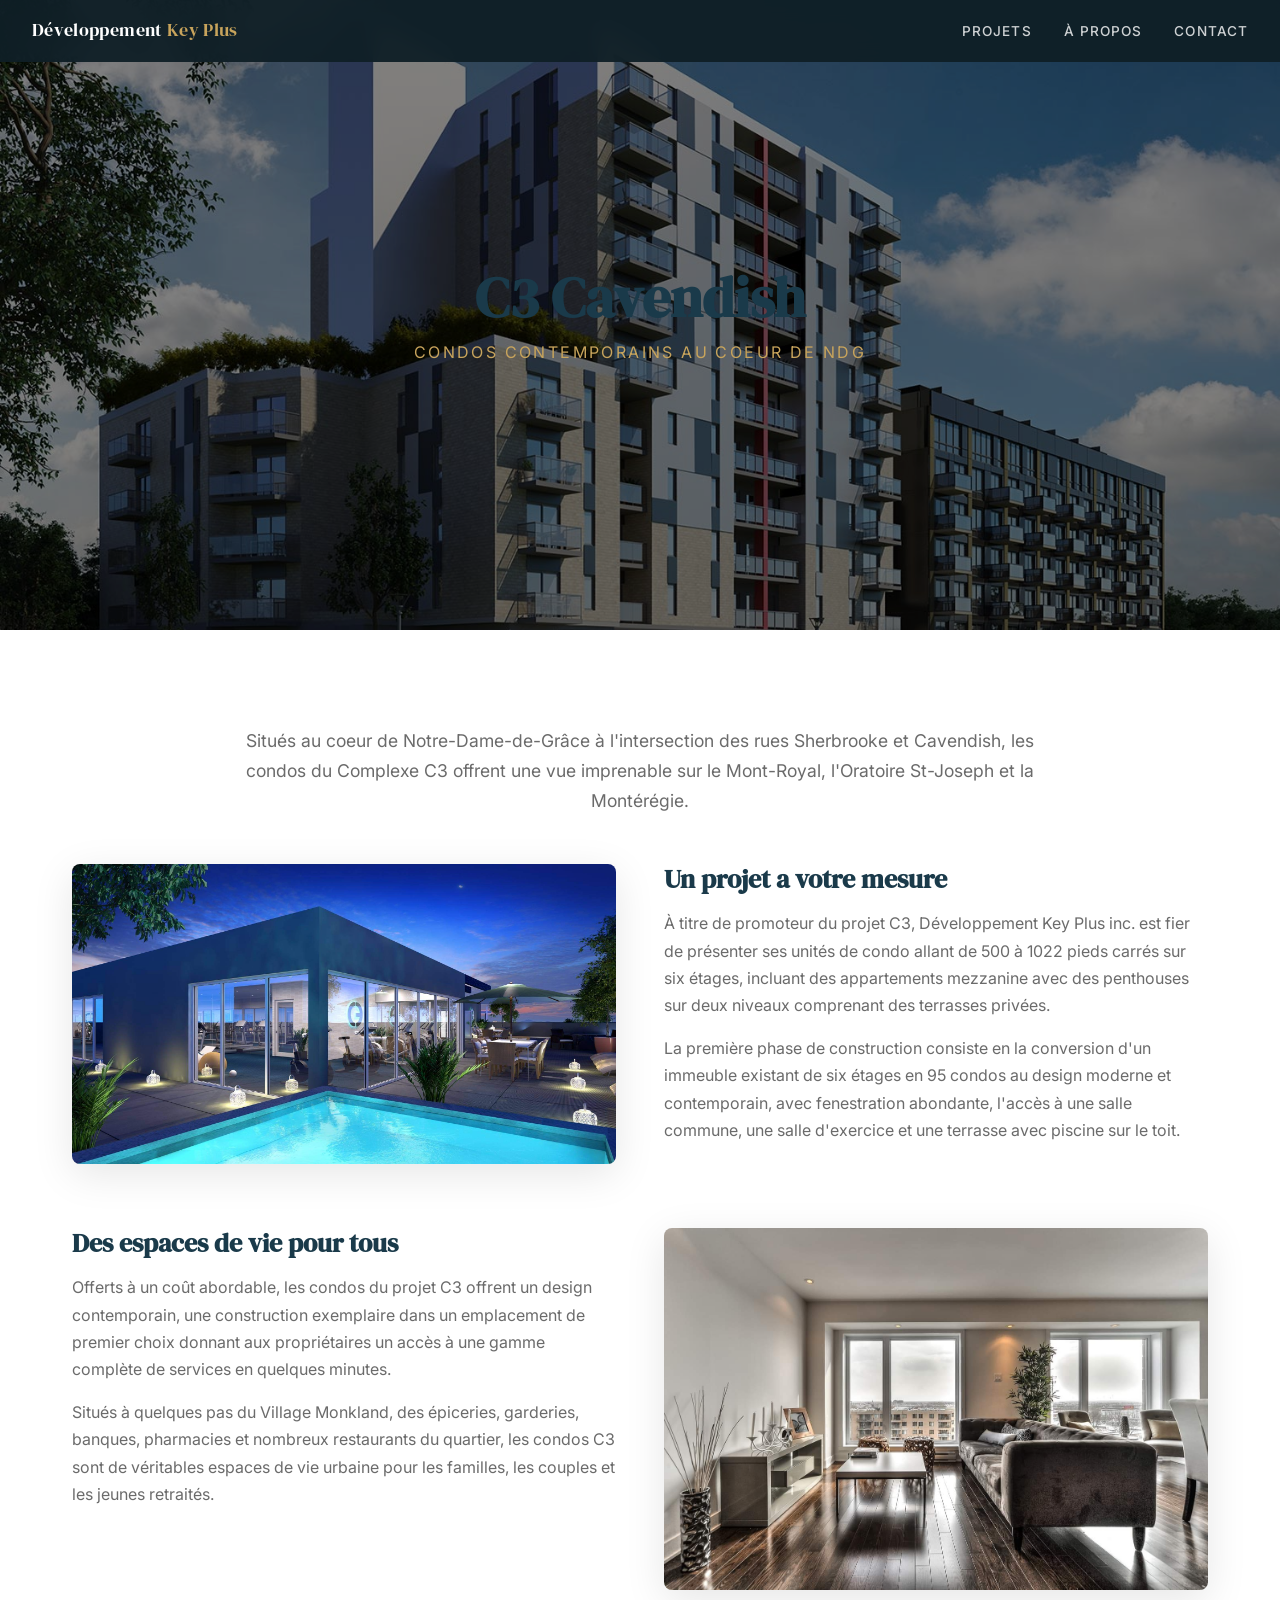
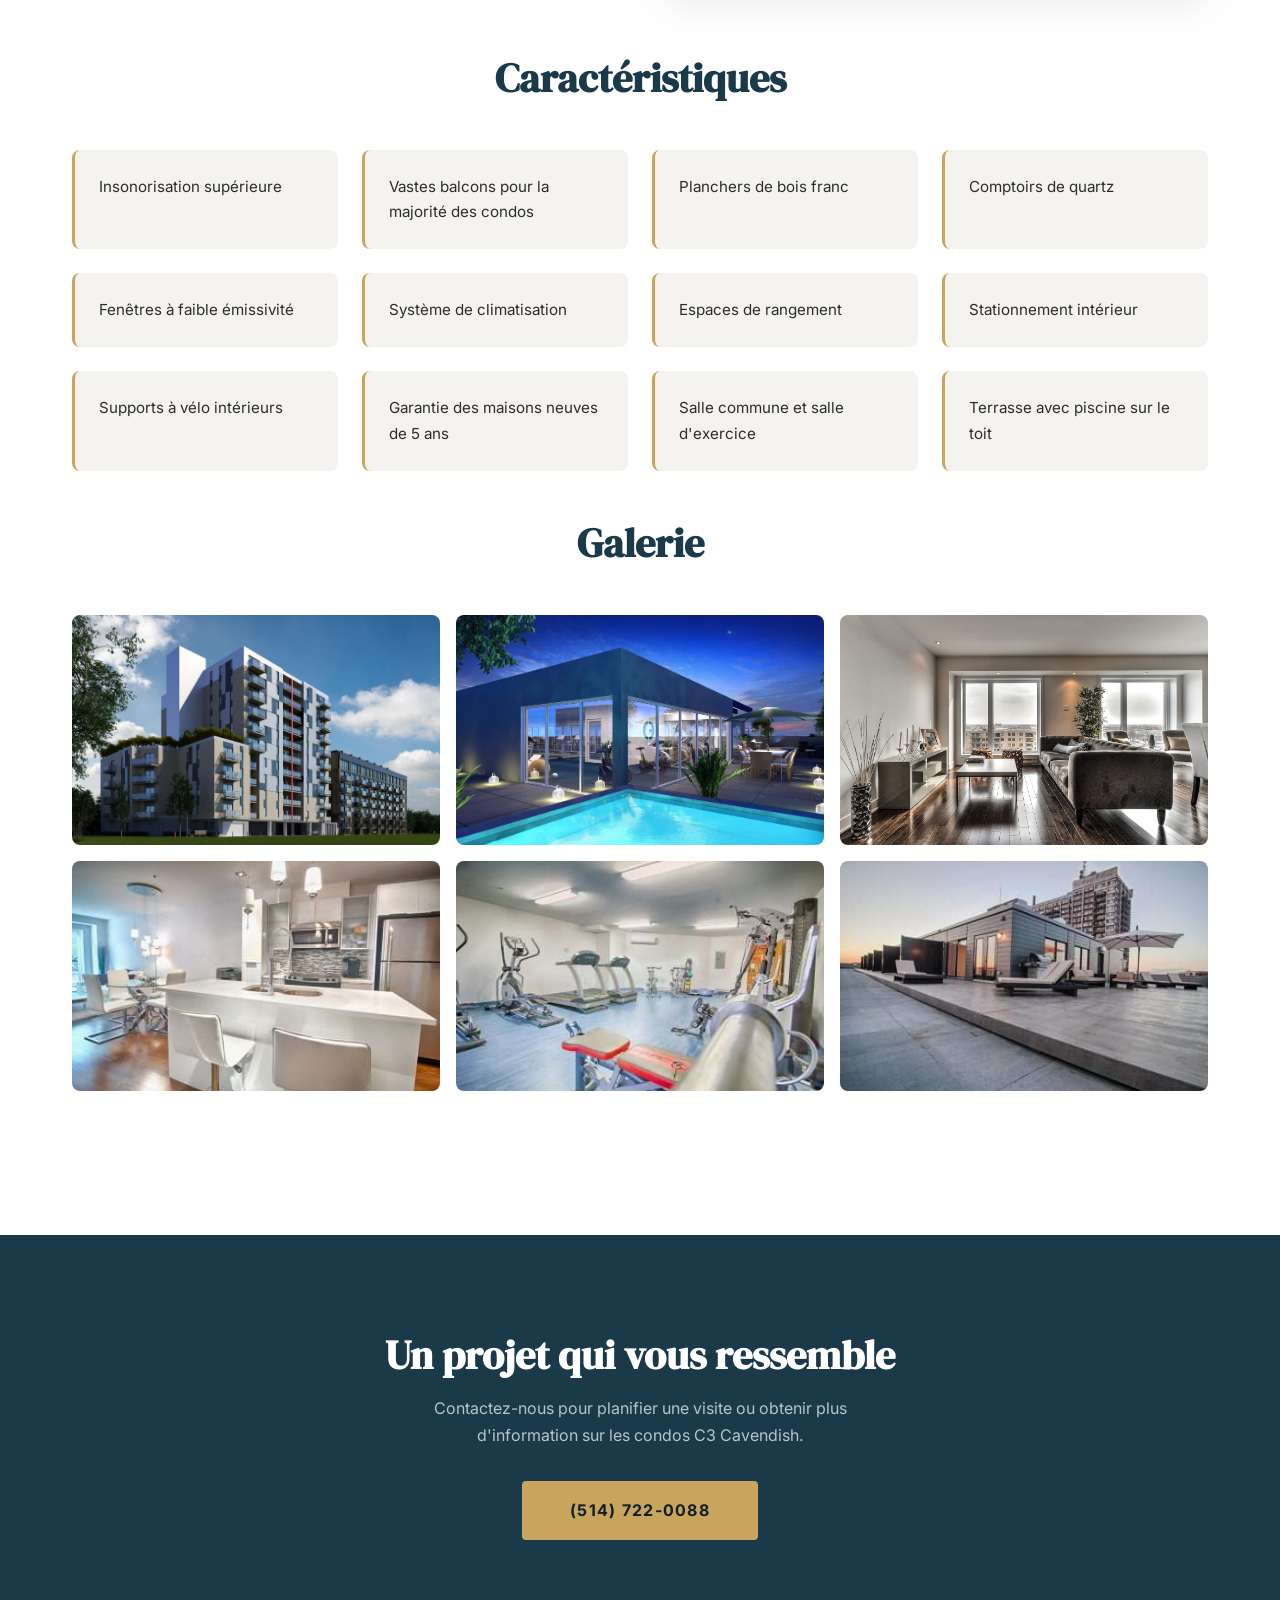
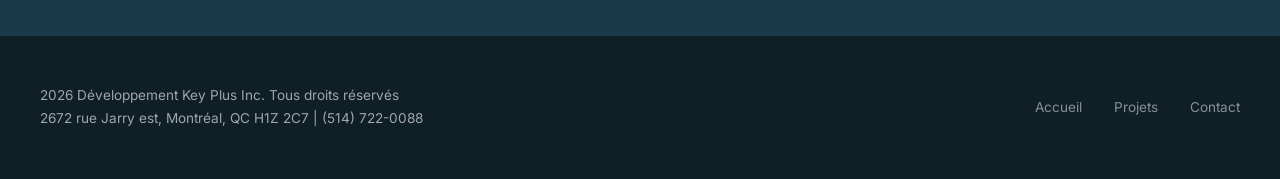
==== projet-c3/index.html @ 5208f1dd "Ad Astra: static site for devkeyplus.ca - dark teal + gold real estate design 4 pages: homepage, pro" ====
<!DOCTYPE html>
<html lang="fr-CA">
<head>
  <meta charset="UTF-8">
  <meta name="viewport" content="width=device-width, initial-scale=1">
  <title>C3 Cavendish | Condos contemporains NDG | Développement Key Plus</title>
  <meta name="description" content="C3 Cavendish — condos contemporains au coeur de Notre-Dame-de-Grâce. Vue imprenable sur le Mont-Royal, 95 condos modernes, piscine sur le toit.">
  <link rel="canonical" href="https://devkeyplus.ca/projet-c3/">
  <meta property="og:title" content="C3 Cavendish | Développement Key Plus">
  <meta property="og:description" content="Condos contemporains au coeur de NDG. Vue sur le Mont-Royal, piscine sur le toit, finitions modernes.">
  <meta property="og:url" content="https://devkeyplus.ca/projet-c3/">
  <meta property="og:type" content="website">
  <meta property="og:locale" content="fr_CA">
  <meta property="og:image" content="https://devkeyplus.ca/assets/img/c3/hero.jpeg">
  <link rel="preconnect" href="https://fonts.googleapis.com">
  <link rel="preconnect" href="https://fonts.gstatic.com" crossorigin>
  <link href="https://fonts.googleapis.com/css2?family=DM+Serif+Display&family=Inter:wght@400;500;600;700&display=swap" rel="stylesheet">
  <link rel="stylesheet" href="../assets/css/style.css">
</head>
<body>

  <nav class="nav">
    <a href="../" class="nav__logo">Développement <span>Key Plus</span></a>
    <ul class="nav__links">
      <li><a href="../#projets">Projets</a></li>
      <li><a href="../#apropos">À propos</a></li>
      <li><a href="../#contact">Contact</a></li>
    </ul>
    <button class="nav__toggle" aria-label="Menu"><span></span><span></span><span></span></button>
  </nav>

  <section class="page-hero">
    <img src="../assets/img/c3/hero.jpeg" alt="C3 Cavendish - immeuble de condos">
    <div class="page-hero__content">
      <h1 class="page-hero__title">C3 Cavendish</h1>
      <p class="page-hero__sub">Condos contemporains au coeur de NDG</p>
    </div>
  </section>

  <section class="project-detail">
    <div class="project-detail__intro">
      <p>Situés au coeur de Notre-Dame-de-Grâce à l'intersection des rues Sherbrooke et Cavendish, les condos du Complexe C3 offrent une vue imprenable sur le Mont-Royal, l'Oratoire St-Joseph et la Montérégie.</p>
    </div>

    <div class="project-detail__grid">
      <div class="project-detail__img">
        <img src="../assets/img/c3/cavendish-full.jpg" alt="C3 Cavendish - vue de l'immeuble">
      </div>
      <div class="project-detail__text">
        <h3>Un projet a votre mesure</h3>
        <p>À titre de promoteur du projet C3, Développement Key Plus inc. est fier de présenter ses unités de condo allant de 500 à 1022 pieds carrés sur six étages, incluant des appartements mezzanine avec des penthouses sur deux niveaux comprenant des terrasses privées.</p>
        <p>La première phase de construction consiste en la conversion d'un immeuble existant de six étages en 95 condos au design moderne et contemporain, avec fenestration abondante, l'accès à une salle commune, une salle d'exercice et une terrasse avec piscine sur le toit.</p>
      </div>
    </div>

    <div class="project-detail__grid">
      <div class="project-detail__text">
        <h3>Des espaces de vie pour tous</h3>
        <p>Offerts à un coût abordable, les condos du projet C3 offrent un design contemporain, une construction exemplaire dans un emplacement de premier choix donnant aux propriétaires un accès à une gamme complète de services en quelques minutes.</p>
        <p>Situés à quelques pas du Village Monkland, des épiceries, garderies, banques, pharmacies et nombreux restaurants du quartier, les condos C3 sont de véritables espaces de vie urbaine pour les familles, les couples et les jeunes retraités.</p>
      </div>
      <div class="project-detail__img">
        <img src="../assets/img/c3/salon.jpg" alt="C3 Cavendish - salon moderne">
      </div>
    </div>

    <div class="section__header">
      <h2>Caractéristiques</h2>
    </div>
    <div class="features">
      <div class="feature"><p>Insonorisation supérieure</p></div>
      <div class="feature"><p>Vastes balcons pour la majorité des condos</p></div>
      <div class="feature"><p>Planchers de bois franc</p></div>
      <div class="feature"><p>Comptoirs de quartz</p></div>
      <div class="feature"><p>Fenêtres à faible émissivité</p></div>
      <div class="feature"><p>Système de climatisation</p></div>
      <div class="feature"><p>Espaces de rangement</p></div>
      <div class="feature"><p>Stationnement intérieur</p></div>
      <div class="feature"><p>Supports à vélo intérieurs</p></div>
      <div class="feature"><p>Garantie des maisons neuves de 5 ans</p></div>
      <div class="feature"><p>Salle commune et salle d'exercice</p></div>
      <div class="feature"><p>Terrasse avec piscine sur le toit</p></div>
    </div>

    <div class="gallery">
      <div class="section__header"><h2>Galerie</h2></div>
      <div class="gallery__grid">
        <div class="gallery__item"><img src="../assets/img/c3/hero.jpeg" alt="C3 Cavendish extérieur"></div>
        <div class="gallery__item"><img src="../assets/img/c3/cavendish-full.jpg" alt="C3 Cavendish vue complète"></div>
        <div class="gallery__item"><img src="../assets/img/c3/salon.jpg" alt="C3 Cavendish salon"></div>
        <div class="gallery__item"><img src="../assets/img/c3/gallery-2.jpg" alt="C3 Cavendish galerie 2"></div>
        <div class="gallery__item"><img src="../assets/img/c3/gallery-3.jpg" alt="C3 Cavendish galerie 3"></div>
        <div class="gallery__item"><img src="../assets/img/c3/gallery-4.jpg" alt="C3 Cavendish galerie 4"></div>
      </div>
    </div>
  </section>

  <section class="cta">
    <h2>Un projet qui vous ressemble</h2>
    <p>Contactez-nous pour planifier une visite ou obtenir plus d'information sur les condos C3 Cavendish.</p>
    <a href="tel:5147220088" class="cta__btn">(514) 722-0088</a>
  </section>

  <footer class="footer">
    <div class="footer__inner">
      <div class="footer__copy">
        <p>2026 Développement Key Plus Inc. Tous droits réservés</p>
        <p>2672 rue Jarry est, Montréal, QC H1Z 2C7 | (514) 722-0088</p>
      </div>
      <div class="footer__links">
        <a href="../">Accueil</a>
        <a href="../#projets">Projets</a>
        <a href="../#contact">Contact</a>
      </div>
    </div>
  </footer>

  <script src="../assets/js/main.js"></script>
</body>
</html>
---- assets/css/style.css ----
/* ===== RESET & BASE ===== */
*, *::before, *::after { box-sizing: border-box; margin: 0; padding: 0; }

:root {
  --clr-primary: #1a3a4a;
  --clr-accent: #c8a45c;
  --clr-dark: #0f1f26;
  --clr-light: #f5f3ef;
  --clr-white: #ffffff;
  --clr-text: #2c2c2c;
  --clr-text-light: #6b6b6b;
  --font-heading: 'DM Serif Display', Georgia, serif;
  --font-body: 'Inter', -apple-system, BlinkMacSystemFont, sans-serif;
  --max-width: 1200px;
  --section-pad: 6rem 2rem;
  --transition: 0.3s ease;
}

html { scroll-behavior: smooth; font-size: 16px; }
body {
  font-family: var(--font-body);
  color: var(--clr-text);
  line-height: 1.7;
  background: var(--clr-white);
}
img { max-width: 100%; height: auto; display: block; }
a { color: var(--clr-accent); text-decoration: none; transition: color var(--transition); }
a:hover { color: var(--clr-primary); }

/* ===== TYPOGRAPHY ===== */
h1, h2, h3, h4 { font-family: var(--font-heading); color: var(--clr-primary); line-height: 1.2; }
h1 { font-size: clamp(2.2rem, 5vw, 3.5rem); }
h2 { font-size: clamp(1.6rem, 3.5vw, 2.5rem); }
h3 { font-size: clamp(1.2rem, 2.5vw, 1.6rem); }

/* ===== NAV ===== */
.nav {
  position: fixed; top: 0; left: 0; right: 0; z-index: 1000;
  padding: 1rem 2rem;
  display: flex; align-items: center; justify-content: space-between;
  background: rgba(15, 31, 38, 0.95);
  backdrop-filter: blur(10px);
  transition: background var(--transition);
}
.nav__logo {
  font-family: var(--font-heading);
  color: var(--clr-white);
  font-size: 1.1rem;
  letter-spacing: 0.02em;
}
.nav__logo span { color: var(--clr-accent); }
.nav__links { display: flex; gap: 2rem; list-style: none; }
.nav__links a {
  color: rgba(255,255,255,0.8);
  font-size: 0.85rem;
  text-transform: uppercase;
  letter-spacing: 0.08em;
  font-weight: 500;
  transition: color var(--transition);
}
.nav__links a:hover { color: var(--clr-accent); }
.nav__toggle { display: none; background: none; border: none; cursor: pointer; }
.nav__toggle span { display: block; width: 24px; height: 2px; background: var(--clr-white); margin: 5px 0; transition: var(--transition); }

/* ===== HERO ===== */
.hero {
  position: relative;
  height: 100vh;
  min-height: 600px;
  overflow: hidden;
}
.hero__slides { position: relative; width: 100%; height: 100%; }
.hero__slide {
  position: absolute; inset: 0;
  opacity: 0;
  transition: opacity 1s ease;
}
.hero__slide.active { opacity: 1; }
.hero__slide img {
  width: 100%; height: 100%;
  object-fit: cover;
  filter: brightness(0.55);
}
.hero__content {
  position: absolute; inset: 0;
  display: flex; flex-direction: column;
  align-items: center; justify-content: center;
  text-align: center;
  padding: 2rem;
  color: var(--clr-white);
}
.hero__subtitle {
  font-size: 0.85rem;
  text-transform: uppercase;
  letter-spacing: 0.2em;
  color: var(--clr-accent);
  margin-bottom: 1rem;
}
.hero__title {
  font-family: var(--font-heading);
  font-size: clamp(2.5rem, 6vw, 4.5rem);
  color: var(--clr-white);
  margin-bottom: 1.5rem;
}
.hero__btn {
  display: inline-block;
  padding: 0.9rem 2.5rem;
  border: 2px solid var(--clr-accent);
  color: var(--clr-white);
  font-size: 0.85rem;
  text-transform: uppercase;
  letter-spacing: 0.1em;
  transition: all var(--transition);
}
.hero__btn:hover { background: var(--clr-accent); color: var(--clr-dark); }

.hero__nav {
  position: absolute; bottom: 3rem; left: 50%;
  transform: translateX(-50%);
  display: flex; gap: 1rem;
}
.hero__dot {
  width: 12px; height: 12px;
  border-radius: 50%;
  border: 2px solid var(--clr-accent);
  background: transparent;
  cursor: pointer;
  transition: background var(--transition);
}
.hero__dot.active { background: var(--clr-accent); }

/* ===== SECTION ===== */
.section { padding: var(--section-pad); max-width: var(--max-width); margin: 0 auto; }
.section--dark { background: var(--clr-dark); color: var(--clr-white); }
.section--dark h2 { color: var(--clr-accent); }
.section--light { background: var(--clr-light); }
.section__header { text-align: center; margin-bottom: 3rem; }
.section__header p { color: var(--clr-text-light); max-width: 600px; margin: 1rem auto 0; }
.section--dark .section__header p { color: rgba(255,255,255,0.6); }

/* ===== ABOUT ===== */
.about__grid {
  display: grid;
  grid-template-columns: 1fr 1fr;
  gap: 4rem;
  align-items: center;
}
.about__text h2 { margin-bottom: 1.5rem; }
.about__text p { margin-bottom: 1rem; }
.about__img { border-radius: 8px; overflow: hidden; box-shadow: 0 20px 60px rgba(0,0,0,0.15); }
.about__img img { width: 100%; height: 400px; object-fit: cover; }

/* ===== PROJECT CARDS ===== */
.projects__grid {
  display: grid;
  grid-template-columns: repeat(3, 1fr);
  gap: 2rem;
}
.card {
  background: var(--clr-white);
  border-radius: 8px;
  overflow: hidden;
  box-shadow: 0 4px 20px rgba(0,0,0,0.08);
  transition: transform var(--transition), box-shadow var(--transition);
}
.card:hover { transform: translateY(-6px); box-shadow: 0 12px 40px rgba(0,0,0,0.15); }
.card__img { height: 260px; overflow: hidden; }
.card__img img { width: 100%; height: 100%; object-fit: cover; transition: transform 0.6s ease; }
.card:hover .card__img img { transform: scale(1.05); }
.card__body { padding: 1.5rem; }
.card__tag {
  display: inline-block;
  font-size: 0.7rem;
  text-transform: uppercase;
  letter-spacing: 0.1em;
  color: var(--clr-accent);
  margin-bottom: 0.5rem;
}
.card__title { font-size: 1.3rem; margin-bottom: 0.75rem; color: var(--clr-primary); }
.card__text { color: var(--clr-text-light); font-size: 0.9rem; line-height: 1.6; }
.card__link {
  display: inline-block;
  margin-top: 1rem;
  font-size: 0.85rem;
  font-weight: 600;
  text-transform: uppercase;
  letter-spacing: 0.05em;
}

/* ===== PROJECT PAGE HERO ===== */
.page-hero {
  position: relative;
  height: 70vh;
  min-height: 450px;
  overflow: hidden;
}
.page-hero img {
  width: 100%; height: 100%;
  object-fit: cover;
  filter: brightness(0.5);
}
.page-hero__content {
  position: absolute; inset: 0;
  display: flex; flex-direction: column;
  align-items: center; justify-content: center;
  text-align: center;
  color: var(--clr-white);
  padding: 2rem;
}
.page-hero__title {
  font-family: var(--font-heading);
  font-size: clamp(2rem, 5vw, 3.5rem);
  margin-bottom: 0.5rem;
}
.page-hero__sub {
  font-size: 1rem;
  color: var(--clr-accent);
  text-transform: uppercase;
  letter-spacing: 0.15em;
}

/* ===== PROJECT DETAIL ===== */
.project-detail { padding: var(--section-pad); max-width: var(--max-width); margin: 0 auto; }
.project-detail__intro { max-width: 800px; margin: 0 auto 3rem; text-align: center; }
.project-detail__intro p { color: var(--clr-text-light); font-size: 1.1rem; }
.project-detail__grid {
  display: grid;
  grid-template-columns: 1fr 1fr;
  gap: 3rem;
  margin-bottom: 4rem;
}
.project-detail__img {
  border-radius: 8px;
  overflow: hidden;
  box-shadow: 0 10px 40px rgba(0,0,0,0.1);
}
.project-detail__img img { width: 100%; height: 100%; object-fit: cover; min-height: 300px; }
.project-detail__text h3 { margin-bottom: 1rem; }
.project-detail__text p { margin-bottom: 1rem; color: var(--clr-text-light); }

/* ===== FEATURES ===== */
.features {
  display: grid;
  grid-template-columns: repeat(auto-fit, minmax(250px, 1fr));
  gap: 1.5rem;
  margin: 2rem 0;
}
.feature {
  padding: 1.5rem;
  background: var(--clr-light);
  border-radius: 8px;
  border-left: 3px solid var(--clr-accent);
}
.feature p { font-size: 0.95rem; color: var(--clr-text); }

/* ===== GALLERY ===== */
.gallery { margin: 3rem 0; }
.gallery__grid {
  display: grid;
  grid-template-columns: repeat(auto-fit, minmax(280px, 1fr));
  gap: 1rem;
}
.gallery__item {
  border-radius: 8px;
  overflow: hidden;
  aspect-ratio: 16/10;
  cursor: pointer;
}
.gallery__item img { width: 100%; height: 100%; object-fit: cover; transition: transform 0.4s ease; }
.gallery__item:hover img { transform: scale(1.05); }

/* ===== CTA ===== */
.cta {
  text-align: center;
  padding: var(--section-pad);
  background: var(--clr-primary);
  color: var(--clr-white);
}
.cta h2 { color: var(--clr-white); margin-bottom: 1rem; }
.cta p { color: rgba(255,255,255,0.7); margin-bottom: 2rem; max-width: 500px; margin-left: auto; margin-right: auto; }
.cta__btn {
  display: inline-block;
  padding: 1rem 3rem;
  background: var(--clr-accent);
  color: var(--clr-dark);
  font-weight: 700;
  text-transform: uppercase;
  letter-spacing: 0.08em;
  border-radius: 4px;
  transition: all var(--transition);
}
.cta__btn:hover { background: #d4b06a; color: var(--clr-dark); }

/* ===== FOOTER ===== */
.footer {
  background: var(--clr-dark);
  color: rgba(255,255,255,0.6);
  padding: 3rem 2rem;
}
.footer__inner {
  max-width: var(--max-width);
  margin: 0 auto;
  display: grid;
  grid-template-columns: 1fr 1fr;
  gap: 2rem;
  align-items: center;
}
.footer__copy { font-size: 0.85rem; }
.footer__links { display: flex; gap: 2rem; justify-content: flex-end; }
.footer__links a { color: rgba(255,255,255,0.5); font-size: 0.85rem; }
.footer__links a:hover { color: var(--clr-accent); }

/* ===== RESPONSIVE ===== */
@media (max-width: 968px) {
  .projects__grid { grid-template-columns: 1fr; max-width: 500px; margin: 0 auto; }
  .about__grid { grid-template-columns: 1fr; gap: 2rem; }
  .project-detail__grid { grid-template-columns: 1fr; gap: 2rem; }
  .nav__links { display: none; }
  .nav__toggle { display: block; }
  .nav__links.open {
    display: flex; flex-direction: column;
    position: absolute; top: 100%; left: 0; right: 0;
    background: var(--clr-dark);
    padding: 1.5rem 2rem;
    gap: 1rem;
  }
  .footer__inner { grid-template-columns: 1fr; text-align: center; }
  .footer__links { justify-content: center; }
}

@media (max-width: 600px) {
  :root { --section-pad: 4rem 1.25rem; }
  .hero { min-height: 500px; }
  .page-hero { height: 50vh; min-height: 350px; }
  .features { grid-template-columns: 1fr; }
}
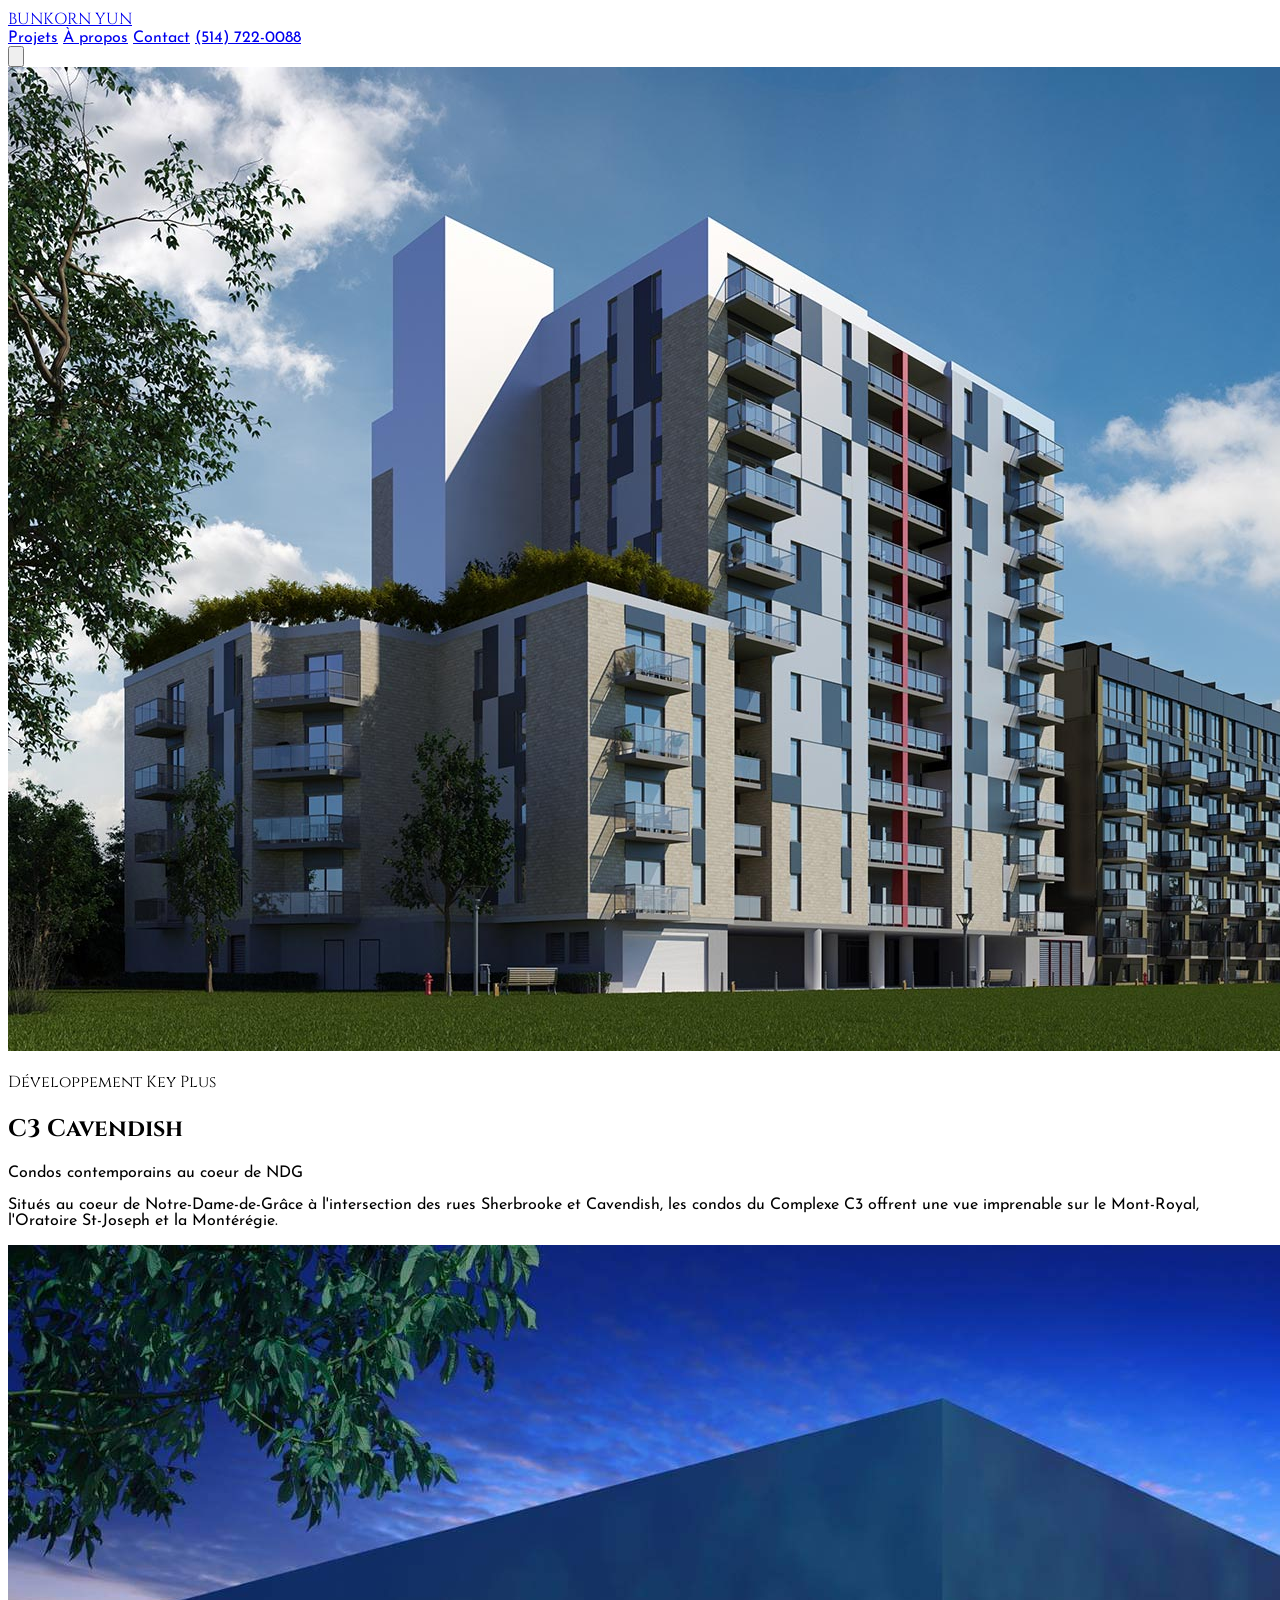
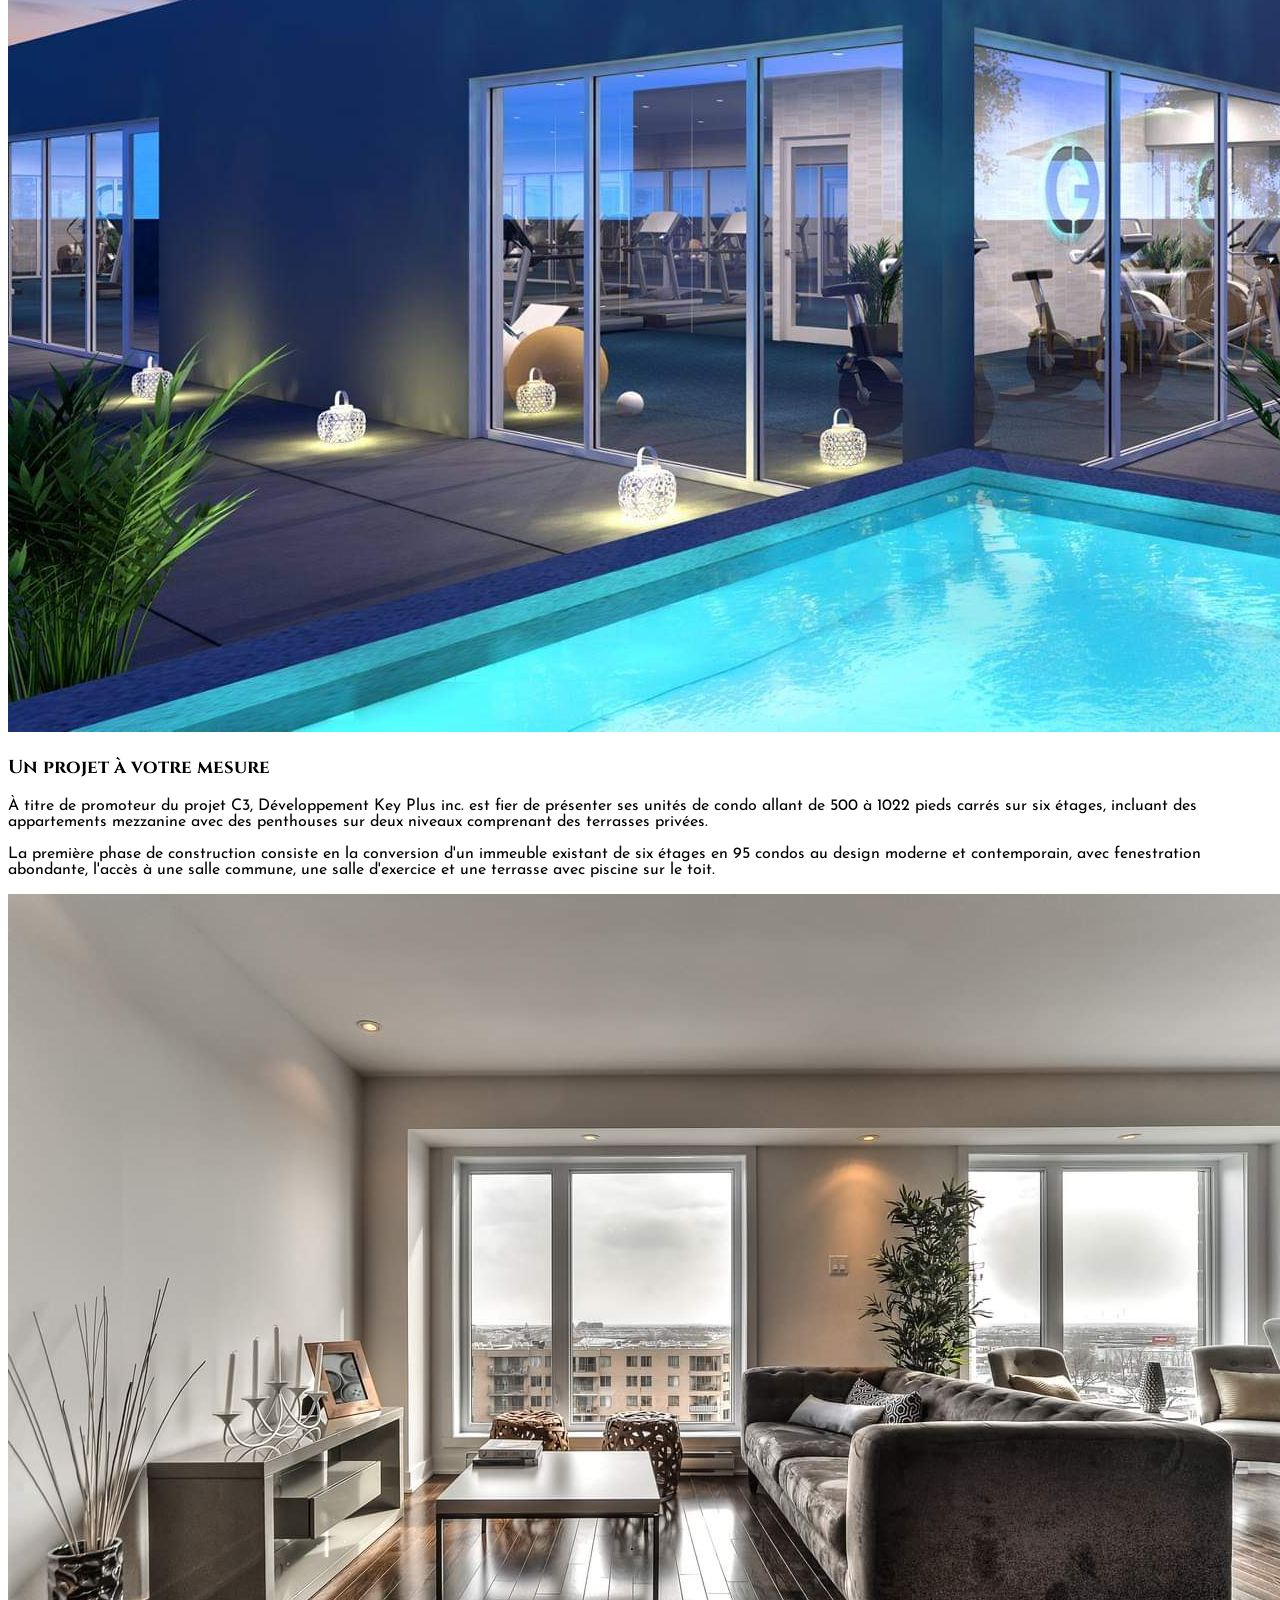
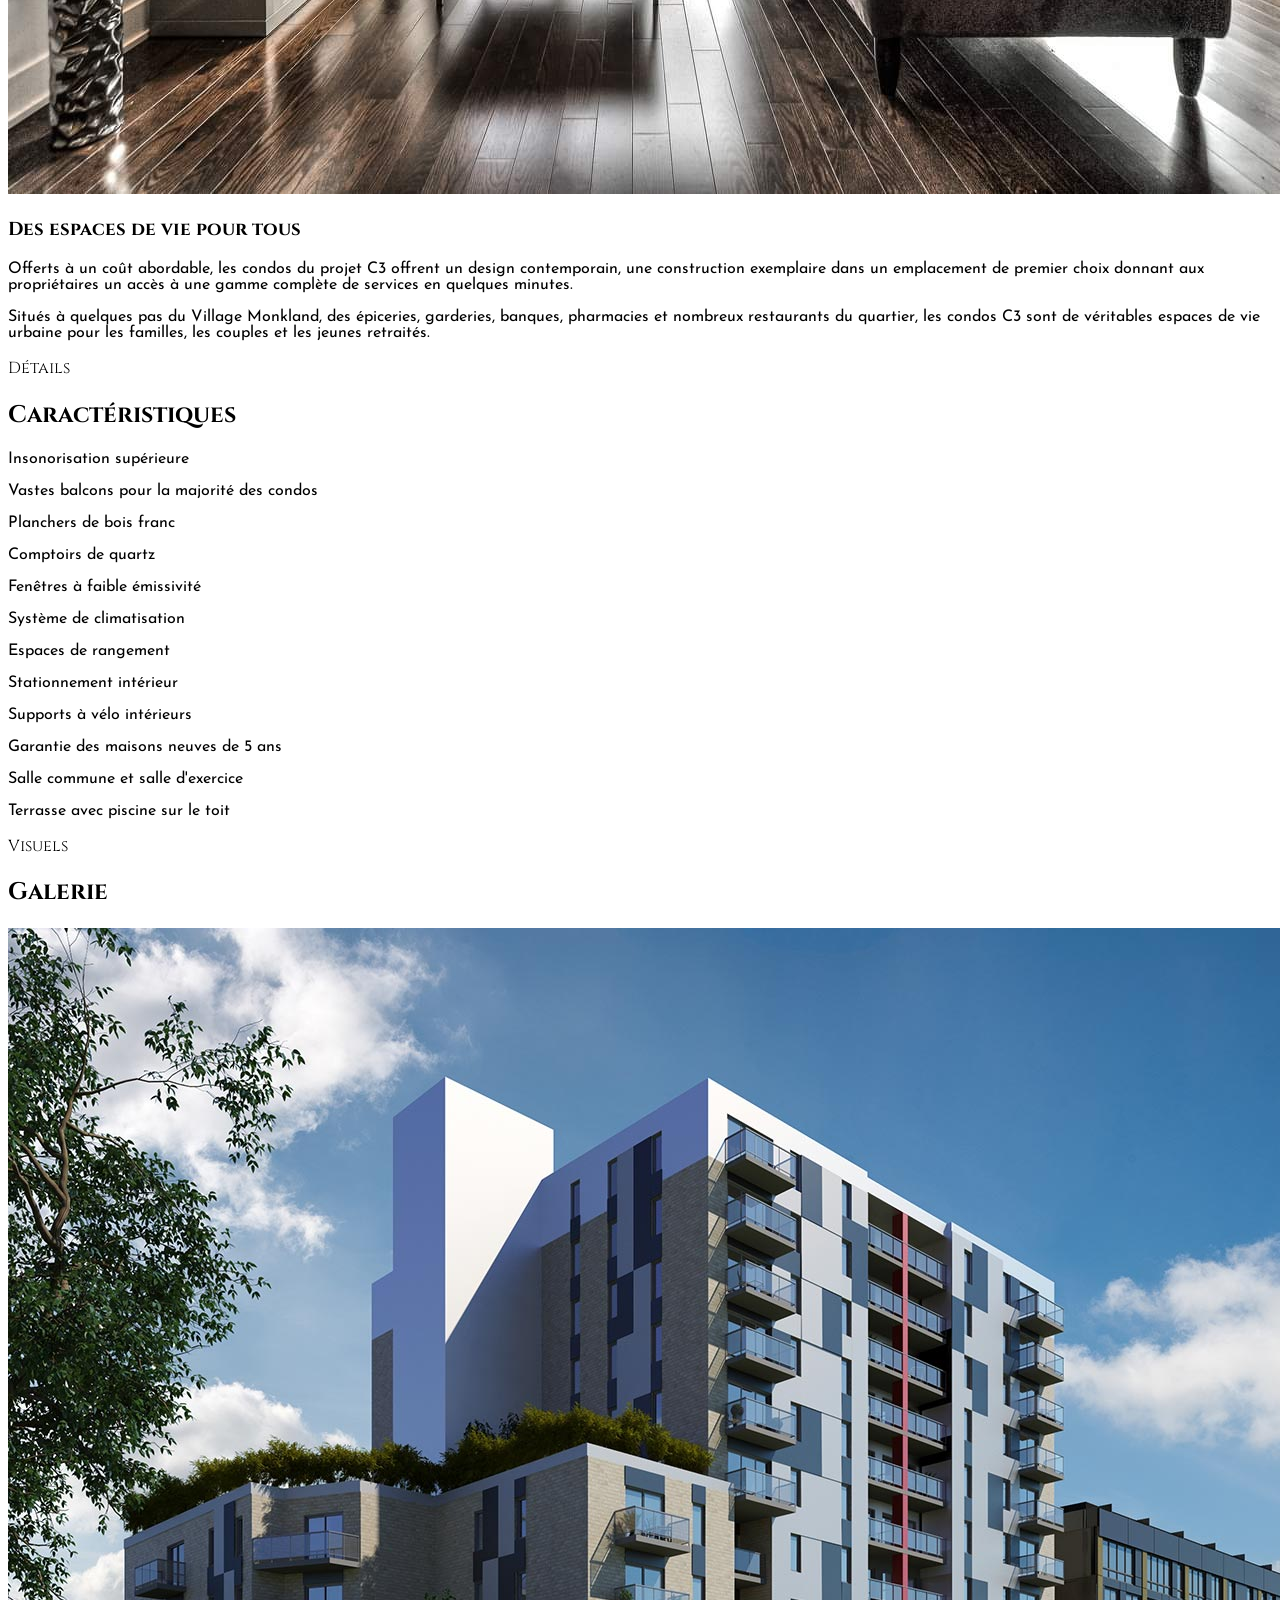
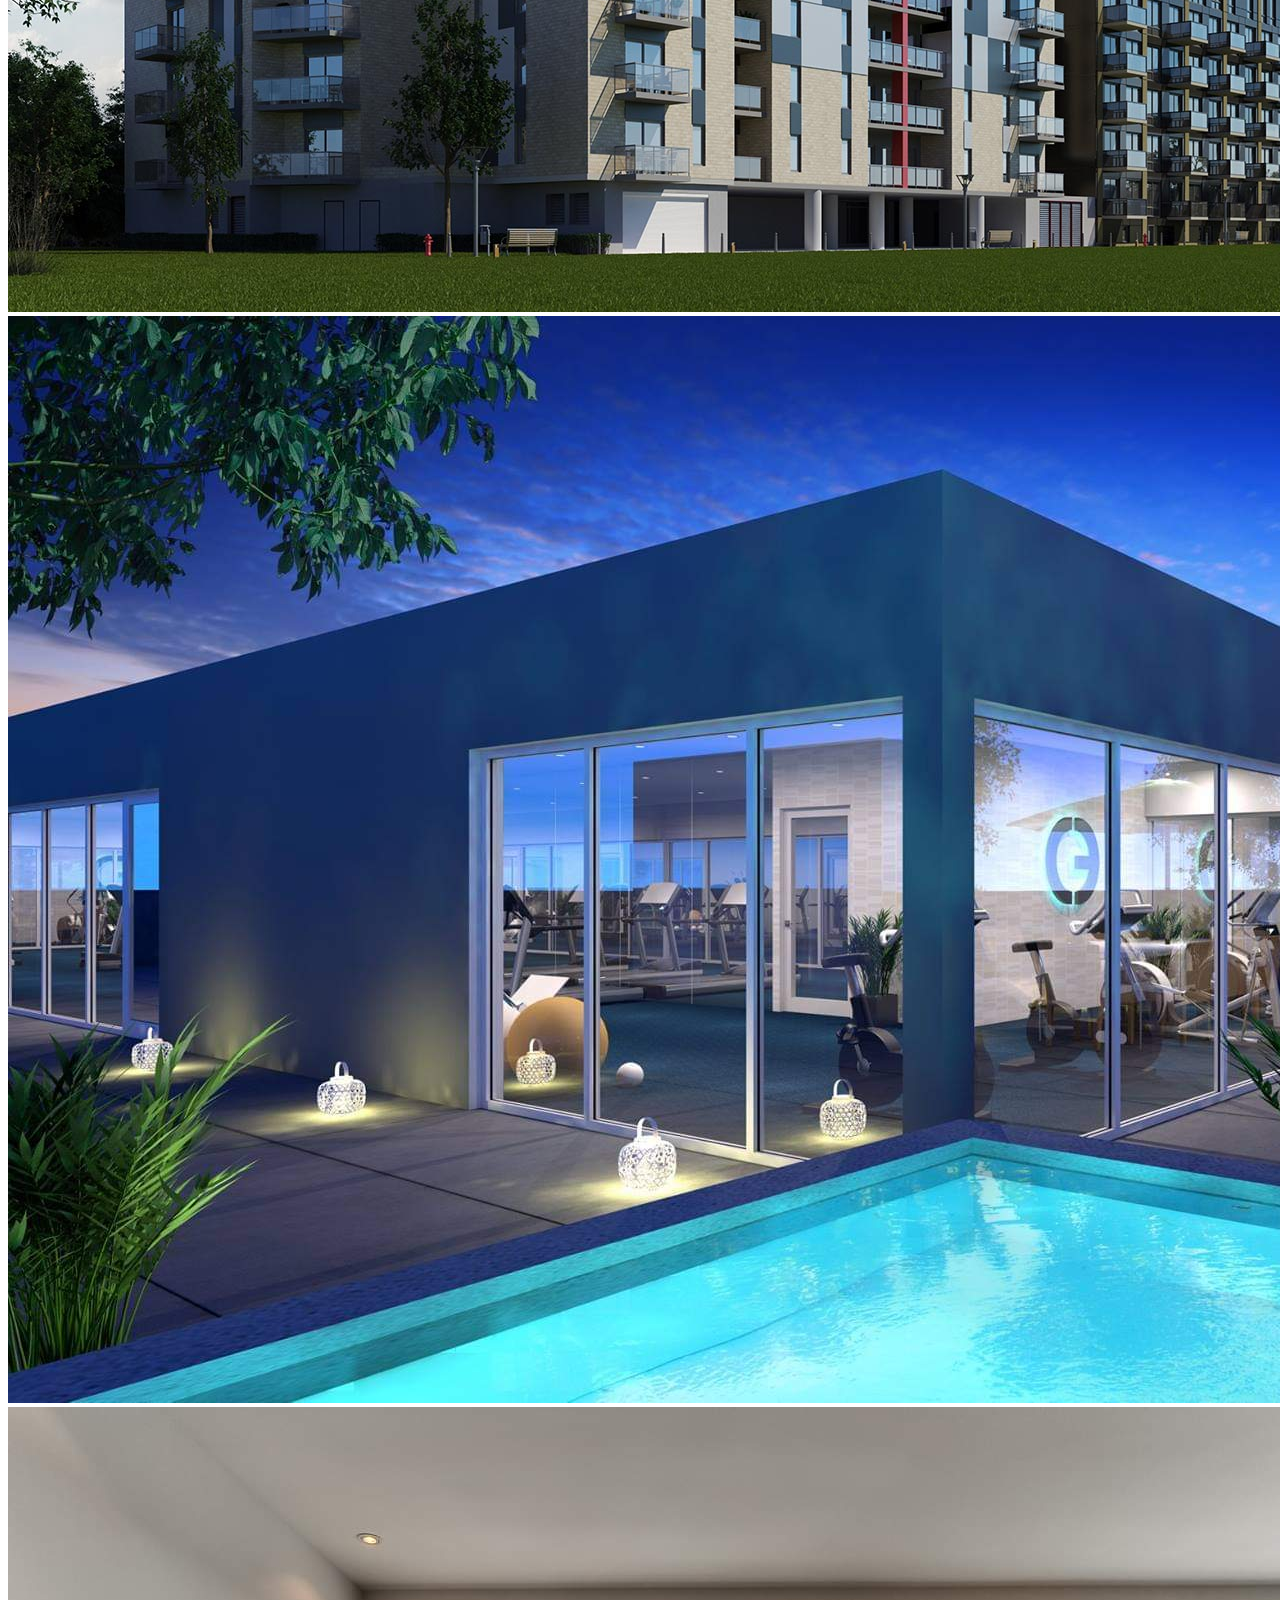
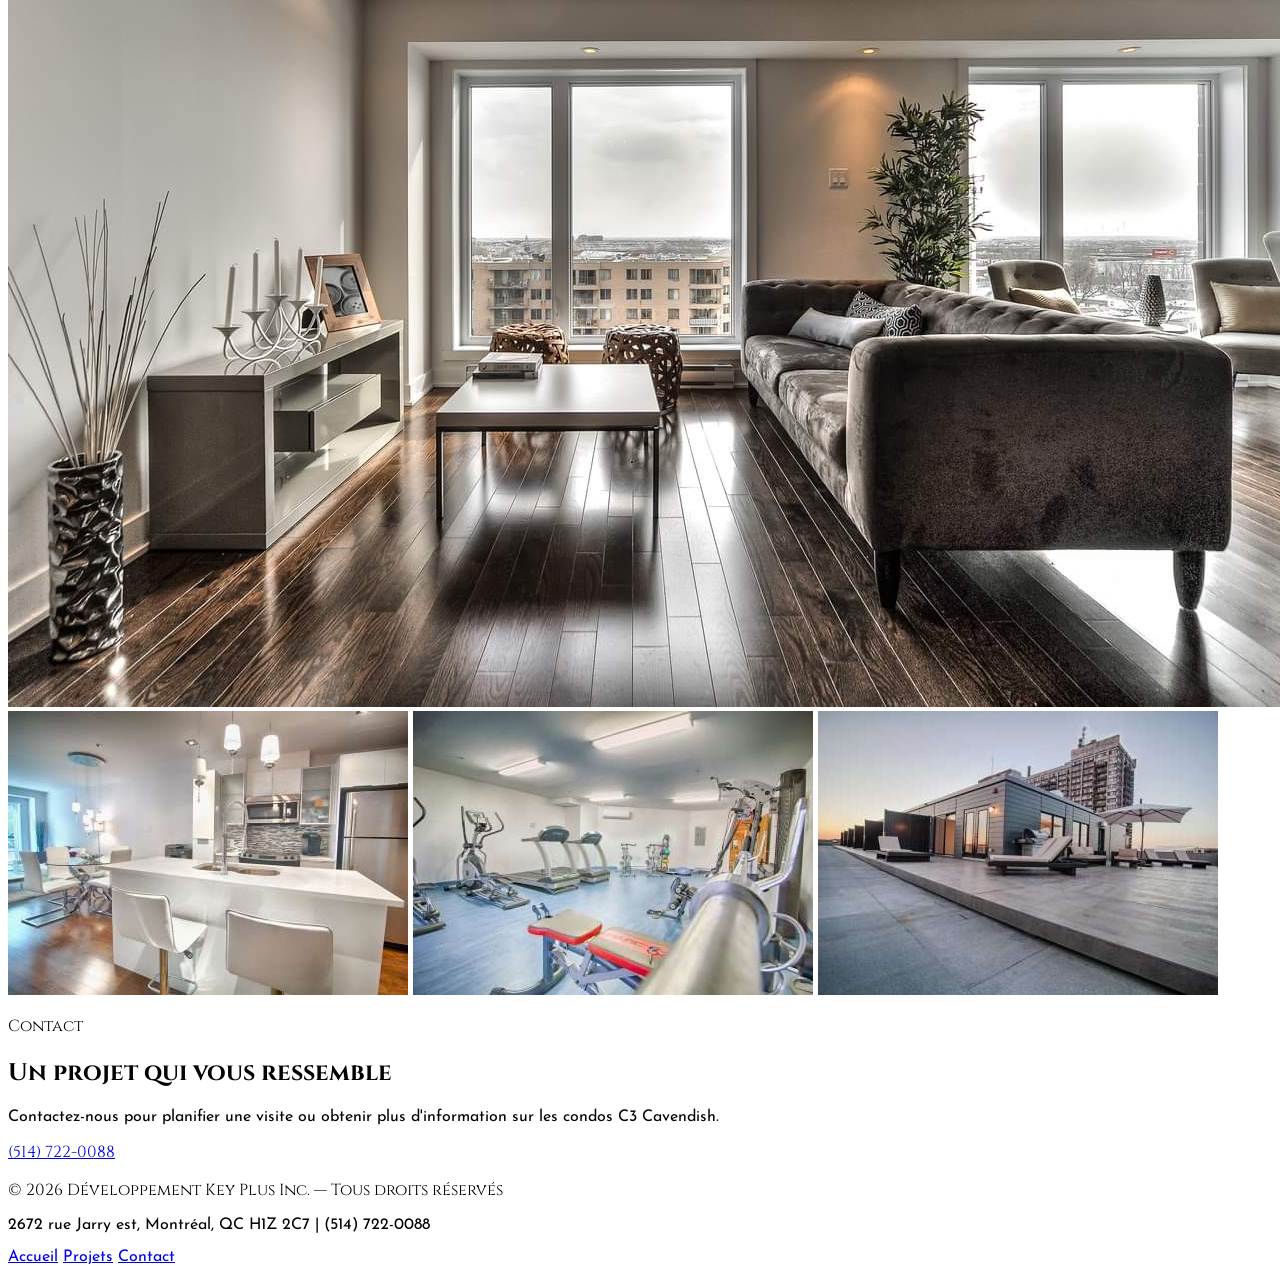
==== commit 46cba185: "Rebuild with ui-ux-pro-max design system - Typography: Cinzel (headings) + Josefin Sans (body) - Col" ====
--- a/projet-c3/index.html
+++ b/projet-c3/index.html
@@ -3,118 +3,209 @@
 <head>
   <meta charset="UTF-8">
   <meta name="viewport" content="width=device-width, initial-scale=1">
-  <title>C3 Cavendish | Condos contemporains NDG | Développement Key Plus</title>
+  <title>C3 Cavendish | Condos contemporains NDG | Bunkorn Yun</title>
   <meta name="description" content="C3 Cavendish — condos contemporains au coeur de Notre-Dame-de-Grâce. Vue imprenable sur le Mont-Royal, 95 condos modernes, piscine sur le toit.">
-  <link rel="canonical" href="https://devkeyplus.ca/projet-c3/">
-  <meta property="og:title" content="C3 Cavendish | Développement Key Plus">
+  <link rel="canonical" href="https://bunkornyun.com/projet-c3/">
+  <meta property="og:title" content="C3 Cavendish | Bunkorn Yun">
   <meta property="og:description" content="Condos contemporains au coeur de NDG. Vue sur le Mont-Royal, piscine sur le toit, finitions modernes.">
-  <meta property="og:url" content="https://devkeyplus.ca/projet-c3/">
+  <meta property="og:url" content="https://bunkornyun.com/projet-c3/">
   <meta property="og:type" content="website">
   <meta property="og:locale" content="fr_CA">
-  <meta property="og:image" content="https://devkeyplus.ca/assets/img/c3/hero.jpeg">
+  <meta property="og:image" content="https://bunkornyun.com/assets/img/c3/hero.jpeg">
   <link rel="preconnect" href="https://fonts.googleapis.com">
   <link rel="preconnect" href="https://fonts.gstatic.com" crossorigin>
-  <link href="https://fonts.googleapis.com/css2?family=DM+Serif+Display&family=Inter:wght@400;500;600;700&display=swap" rel="stylesheet">
-  <link rel="stylesheet" href="../assets/css/style.css">
+  <link href="https://fonts.googleapis.com/css2?family=Cinzel:wght@400;500;600;700&family=Josefin+Sans:wght@300;400;500;600;700&display=swap" rel="stylesheet">
+  <script src="https://cdn.tailwindcss.com"></script>
+  <script>
+    tailwind.config = {
+      theme: {
+        extend: {
+          colors: {
+            teal: { 950: '#0a1f1f', 900: '#0F766E', 800: '#115E59', 700: '#0F766E', 600: '#0D9488', 500: '#14B8A6' },
+            gold: { 500: '#C8A45C', 400: '#D4B76E', 300: '#E0CA80' },
+          },
+          fontFamily: {
+            display: ['Cinzel', 'serif'],
+            body: ['Josefin Sans', 'sans-serif'],
+          }
+        }
+      }
+    }
+  </script>
+  <style>
+    html { scroll-behavior: smooth; }
+    body { font-family: 'Josefin Sans', sans-serif; }
+    .font-display { font-family: 'Cinzel', serif; }
+    .mobile-menu { max-height: 0; overflow: hidden; transition: max-height 0.3s ease-out; }
+    .mobile-menu.open { max-height: 300px; }
+    .lightbox { display: none; position: fixed; inset: 0; z-index: 100; background: rgba(0,0,0,0.92); align-items: center; justify-content: center; cursor: pointer; }
+    .lightbox.open { display: flex; }
+    .lightbox img { max-width: 90vw; max-height: 90vh; object-fit: contain; border-radius: 4px; }
+    @media (prefers-reduced-motion: reduce) {
+      * { animation-duration: 0.01ms !important; transition-duration: 0.01ms !important; }
+    }
+  </style>
 </head>
-<body>
-
-  <nav class="nav">
-    <a href="../" class="nav__logo">Développement <span>Key Plus</span></a>
-    <ul class="nav__links">
-      <li><a href="../#projets">Projets</a></li>
-      <li><a href="../#apropos">À propos</a></li>
-      <li><a href="../#contact">Contact</a></li>
-    </ul>
-    <button class="nav__toggle" aria-label="Menu"><span></span><span></span><span></span></button>
+<body class="bg-teal-950 text-white antialiased">
+
+  <!-- NAV -->
+  <nav class="fixed top-0 left-0 right-0 z-50 bg-teal-950/90 backdrop-blur-md border-b border-white/5">
+    <div class="max-w-7xl mx-auto px-4 sm:px-6 lg:px-8">
+      <div class="flex items-center justify-between h-16">
+        <a href="../" class="font-display text-lg tracking-widest text-gold-500 hover:text-gold-300 transition-colors">BUNKORN YUN</a>
+        <div class="hidden md:flex items-center gap-8">
+          <a href="../#projets" class="text-sm font-light tracking-wide text-white/70 hover:text-white transition-colors">Projets</a>
+          <a href="../#apropos" class="text-sm font-light tracking-wide text-white/70 hover:text-white transition-colors">À propos</a>
+          <a href="../#contact" class="text-sm font-light tracking-wide text-white/70 hover:text-white transition-colors">Contact</a>
+          <a href="tel:5147220088" class="text-sm font-semibold tracking-wide bg-gold-500 text-teal-950 px-5 py-2 hover:bg-gold-400 transition-colors">(514) 722-0088</a>
+        </div>
+        <button id="menu-toggle" class="md:hidden text-white/70 hover:text-white cursor-pointer" aria-label="Menu">
+          <svg class="w-6 h-6" fill="none" stroke="currentColor" viewBox="0 0 24 24"><path stroke-linecap="round" stroke-linejoin="round" stroke-width="1.5" d="M4 6h16M4 12h16M4 18h16"/></svg>
+        </button>
+      </div>
+      <div id="mobile-menu" class="mobile-menu md:hidden">
+        <div class="py-4 space-y-3 border-t border-white/5">
+          <a href="../#projets" class="block text-sm font-light tracking-wide text-white/70">Projets</a>
+          <a href="../#apropos" class="block text-sm font-light tracking-wide text-white/70">À propos</a>
+          <a href="../#contact" class="block text-sm font-light tracking-wide text-white/70">Contact</a>
+        </div>
+      </div>
+    </div>
   </nav>
 
-  <section class="page-hero">
-    <img src="../assets/img/c3/hero.jpeg" alt="C3 Cavendish - immeuble de condos">
-    <div class="page-hero__content">
-      <h1 class="page-hero__title">C3 Cavendish</h1>
-      <p class="page-hero__sub">Condos contemporains au coeur de NDG</p>
-    </div>
-  </section>
-
-  <section class="project-detail">
-    <div class="project-detail__intro">
-      <p>Situés au coeur de Notre-Dame-de-Grâce à l'intersection des rues Sherbrooke et Cavendish, les condos du Complexe C3 offrent une vue imprenable sur le Mont-Royal, l'Oratoire St-Joseph et la Montérégie.</p>
-    </div>
-
-    <div class="project-detail__grid">
-      <div class="project-detail__img">
-        <img src="../assets/img/c3/cavendish-full.jpg" alt="C3 Cavendish - vue de l'immeuble">
-      </div>
-      <div class="project-detail__text">
-        <h3>Un projet a votre mesure</h3>
-        <p>À titre de promoteur du projet C3, Développement Key Plus inc. est fier de présenter ses unités de condo allant de 500 à 1022 pieds carrés sur six étages, incluant des appartements mezzanine avec des penthouses sur deux niveaux comprenant des terrasses privées.</p>
-        <p>La première phase de construction consiste en la conversion d'un immeuble existant de six étages en 95 condos au design moderne et contemporain, avec fenestration abondante, l'accès à une salle commune, une salle d'exercice et une terrasse avec piscine sur le toit.</p>
-      </div>
-    </div>
-
-    <div class="project-detail__grid">
-      <div class="project-detail__text">
-        <h3>Des espaces de vie pour tous</h3>
-        <p>Offerts à un coût abordable, les condos du projet C3 offrent un design contemporain, une construction exemplaire dans un emplacement de premier choix donnant aux propriétaires un accès à une gamme complète de services en quelques minutes.</p>
-        <p>Situés à quelques pas du Village Monkland, des épiceries, garderies, banques, pharmacies et nombreux restaurants du quartier, les condos C3 sont de véritables espaces de vie urbaine pour les familles, les couples et les jeunes retraités.</p>
-      </div>
-      <div class="project-detail__img">
-        <img src="../assets/img/c3/salon.jpg" alt="C3 Cavendish - salon moderne">
-      </div>
-    </div>
-
-    <div class="section__header">
-      <h2>Caractéristiques</h2>
-    </div>
-    <div class="features">
-      <div class="feature"><p>Insonorisation supérieure</p></div>
-      <div class="feature"><p>Vastes balcons pour la majorité des condos</p></div>
-      <div class="feature"><p>Planchers de bois franc</p></div>
-      <div class="feature"><p>Comptoirs de quartz</p></div>
-      <div class="feature"><p>Fenêtres à faible émissivité</p></div>
-      <div class="feature"><p>Système de climatisation</p></div>
-      <div class="feature"><p>Espaces de rangement</p></div>
-      <div class="feature"><p>Stationnement intérieur</p></div>
-      <div class="feature"><p>Supports à vélo intérieurs</p></div>
-      <div class="feature"><p>Garantie des maisons neuves de 5 ans</p></div>
-      <div class="feature"><p>Salle commune et salle d'exercice</p></div>
-      <div class="feature"><p>Terrasse avec piscine sur le toit</p></div>
-    </div>
-
-    <div class="gallery">
-      <div class="section__header"><h2>Galerie</h2></div>
-      <div class="gallery__grid">
-        <div class="gallery__item"><img src="../assets/img/c3/hero.jpeg" alt="C3 Cavendish extérieur"></div>
-        <div class="gallery__item"><img src="../assets/img/c3/cavendish-full.jpg" alt="C3 Cavendish vue complète"></div>
-        <div class="gallery__item"><img src="../assets/img/c3/salon.jpg" alt="C3 Cavendish salon"></div>
-        <div class="gallery__item"><img src="../assets/img/c3/gallery-2.jpg" alt="C3 Cavendish galerie 2"></div>
-        <div class="gallery__item"><img src="../assets/img/c3/gallery-3.jpg" alt="C3 Cavendish galerie 3"></div>
-        <div class="gallery__item"><img src="../assets/img/c3/gallery-4.jpg" alt="C3 Cavendish galerie 4"></div>
-      </div>
-    </div>
-  </section>
-
-  <section class="cta">
-    <h2>Un projet qui vous ressemble</h2>
-    <p>Contactez-nous pour planifier une visite ou obtenir plus d'information sur les condos C3 Cavendish.</p>
-    <a href="tel:5147220088" class="cta__btn">(514) 722-0088</a>
-  </section>
-
-  <footer class="footer">
-    <div class="footer__inner">
-      <div class="footer__copy">
-        <p>2026 Développement Key Plus Inc. Tous droits réservés</p>
-        <p>2672 rue Jarry est, Montréal, QC H1Z 2C7 | (514) 722-0088</p>
-      </div>
-      <div class="footer__links">
-        <a href="../">Accueil</a>
-        <a href="../#projets">Projets</a>
-        <a href="../#contact">Contact</a>
+  <!-- HERO -->
+  <section class="relative h-[70vh] min-h-[400px] overflow-hidden">
+    <img src="../assets/img/c3/hero.jpeg" alt="C3 Cavendish — immeuble de condos" class="w-full h-full object-cover">
+    <div class="absolute inset-0 bg-gradient-to-t from-teal-950 via-teal-950/50 to-transparent"></div>
+    <div class="absolute inset-0 flex flex-col items-center justify-end pb-16 text-center px-4">
+      <p class="font-display text-gold-500 text-xs tracking-[0.3em] uppercase mb-2">Développement Key Plus</p>
+      <h1 class="font-display text-4xl sm:text-5xl md:text-6xl text-white">C3 Cavendish</h1>
+      <p class="font-light text-lg text-white/70 mt-3 tracking-wide">Condos contemporains au coeur de NDG</p>
+    </div>
+  </section>
+
+  <!-- INTRO -->
+  <section class="py-24 px-4 sm:px-6 lg:px-8">
+    <div class="max-w-4xl mx-auto">
+      <p class="font-light text-lg sm:text-xl text-white/80 leading-relaxed text-center">Situés au coeur de Notre-Dame-de-Grâce à l'intersection des rues Sherbrooke et Cavendish, les condos du Complexe C3 offrent une vue imprenable sur le Mont-Royal, l'Oratoire St-Joseph et la Montérégie.</p>
+    </div>
+  </section>
+
+  <!-- CONTENT BLOCKS -->
+  <section class="pb-24 px-4 sm:px-6 lg:px-8">
+    <div class="max-w-7xl mx-auto space-y-20">
+      <div class="grid md:grid-cols-2 gap-8 lg:gap-16 items-center">
+        <div class="overflow-hidden">
+          <img src="../assets/img/c3/cavendish-full.jpg" alt="C3 Cavendish — vue de l'immeuble" class="w-full hover:scale-105 transition-transform duration-500" loading="lazy">
+        </div>
+        <div>
+          <h3 class="font-display text-2xl text-white mb-4">Un projet à votre mesure</h3>
+          <div class="space-y-4 font-light text-white/70 leading-relaxed">
+            <p>À titre de promoteur du projet C3, Développement Key Plus inc. est fier de présenter ses unités de condo allant de 500 à 1022 pieds carrés sur six étages, incluant des appartements mezzanine avec des penthouses sur deux niveaux comprenant des terrasses privées.</p>
+            <p>La première phase de construction consiste en la conversion d'un immeuble existant de six étages en 95 condos au design moderne et contemporain, avec fenestration abondante, l'accès à une salle commune, une salle d'exercice et une terrasse avec piscine sur le toit.</p>
+          </div>
+        </div>
+      </div>
+      <div class="grid md:grid-cols-2 gap-8 lg:gap-16 items-center">
+        <div class="md:order-2 overflow-hidden">
+          <img src="../assets/img/c3/salon.jpg" alt="C3 Cavendish — salon moderne" class="w-full hover:scale-105 transition-transform duration-500" loading="lazy">
+        </div>
+        <div class="md:order-1">
+          <h3 class="font-display text-2xl text-white mb-4">Des espaces de vie pour tous</h3>
+          <div class="space-y-4 font-light text-white/70 leading-relaxed">
+            <p>Offerts à un coût abordable, les condos du projet C3 offrent un design contemporain, une construction exemplaire dans un emplacement de premier choix donnant aux propriétaires un accès à une gamme complète de services en quelques minutes.</p>
+            <p>Situés à quelques pas du Village Monkland, des épiceries, garderies, banques, pharmacies et nombreux restaurants du quartier, les condos C3 sont de véritables espaces de vie urbaine pour les familles, les couples et les jeunes retraités.</p>
+          </div>
+        </div>
+      </div>
+    </div>
+  </section>
+
+  <!-- FEATURES -->
+  <section class="py-24 px-4 sm:px-6 lg:px-8 bg-white/[0.02]">
+    <div class="max-w-7xl mx-auto">
+      <div class="text-center mb-12">
+        <p class="font-display text-gold-500 text-xs tracking-[0.3em] uppercase mb-3">Détails</p>
+        <h2 class="font-display text-3xl text-white">Caractéristiques</h2>
+      </div>
+      <div class="grid sm:grid-cols-2 lg:grid-cols-3 xl:grid-cols-4 gap-4">
+        <div class="border border-white/5 p-6 hover:border-gold-500/30 transition-colors"><p class="font-light text-white/70">Insonorisation supérieure</p></div>
+        <div class="border border-white/5 p-6 hover:border-gold-500/30 transition-colors"><p class="font-light text-white/70">Vastes balcons pour la majorité des condos</p></div>
+        <div class="border border-white/5 p-6 hover:border-gold-500/30 transition-colors"><p class="font-light text-white/70">Planchers de bois franc</p></div>
+        <div class="border border-white/5 p-6 hover:border-gold-500/30 transition-colors"><p class="font-light text-white/70">Comptoirs de quartz</p></div>
+        <div class="border border-white/5 p-6 hover:border-gold-500/30 transition-colors"><p class="font-light text-white/70">Fenêtres à faible émissivité</p></div>
+        <div class="border border-white/5 p-6 hover:border-gold-500/30 transition-colors"><p class="font-light text-white/70">Système de climatisation</p></div>
+        <div class="border border-white/5 p-6 hover:border-gold-500/30 transition-colors"><p class="font-light text-white/70">Espaces de rangement</p></div>
+        <div class="border border-white/5 p-6 hover:border-gold-500/30 transition-colors"><p class="font-light text-white/70">Stationnement intérieur</p></div>
+        <div class="border border-white/5 p-6 hover:border-gold-500/30 transition-colors"><p class="font-light text-white/70">Supports à vélo intérieurs</p></div>
+        <div class="border border-white/5 p-6 hover:border-gold-500/30 transition-colors"><p class="font-light text-white/70">Garantie des maisons neuves de 5 ans</p></div>
+        <div class="border border-white/5 p-6 hover:border-gold-500/30 transition-colors"><p class="font-light text-white/70">Salle commune et salle d'exercice</p></div>
+        <div class="border border-white/5 p-6 hover:border-gold-500/30 transition-colors"><p class="font-light text-white/70">Terrasse avec piscine sur le toit</p></div>
+      </div>
+    </div>
+  </section>
+
+  <!-- GALLERY -->
+  <section class="py-24 px-4 sm:px-6 lg:px-8">
+    <div class="max-w-7xl mx-auto">
+      <div class="text-center mb-12">
+        <p class="font-display text-gold-500 text-xs tracking-[0.3em] uppercase mb-3">Visuels</p>
+        <h2 class="font-display text-3xl text-white">Galerie</h2>
+      </div>
+      <div class="grid grid-cols-2 md:grid-cols-3 gap-3">
+        <img src="../assets/img/c3/hero.jpeg" alt="C3 Cavendish extérieur" class="gallery-item w-full cursor-pointer hover:opacity-80 transition-opacity" loading="lazy">
+        <img src="../assets/img/c3/cavendish-full.jpg" alt="C3 Cavendish vue complète" class="gallery-item w-full cursor-pointer hover:opacity-80 transition-opacity" loading="lazy">
+        <img src="../assets/img/c3/salon.jpg" alt="C3 Cavendish salon" class="gallery-item w-full cursor-pointer hover:opacity-80 transition-opacity" loading="lazy">
+        <img src="../assets/img/c3/gallery-2.jpg" alt="C3 Cavendish galerie" class="gallery-item w-full cursor-pointer hover:opacity-80 transition-opacity" loading="lazy">
+        <img src="../assets/img/c3/gallery-3.jpg" alt="C3 Cavendish galerie" class="gallery-item w-full cursor-pointer hover:opacity-80 transition-opacity" loading="lazy">
+        <img src="../assets/img/c3/gallery-4.jpg" alt="C3 Cavendish galerie" class="gallery-item w-full cursor-pointer hover:opacity-80 transition-opacity" loading="lazy">
+      </div>
+    </div>
+  </section>
+
+  <!-- CTA -->
+  <section class="py-24 px-4 sm:px-6 lg:px-8 bg-white/[0.02]">
+    <div class="max-w-3xl mx-auto text-center">
+      <p class="font-display text-gold-500 text-xs tracking-[0.3em] uppercase mb-3">Contact</p>
+      <h2 class="font-display text-3xl text-white mb-4">Un projet qui vous ressemble</h2>
+      <p class="font-light text-white/60 mb-8">Contactez-nous pour planifier une visite ou obtenir plus d'information sur les condos C3 Cavendish.</p>
+      <a href="tel:5147220088" class="inline-block font-display text-sm tracking-widest bg-gold-500 text-teal-950 px-10 py-4 hover:bg-gold-400 transition-colors">(514) 722-0088</a>
+    </div>
+  </section>
+
+  <!-- FOOTER -->
+  <footer class="border-t border-white/5 py-12 px-4 sm:px-6 lg:px-8">
+    <div class="max-w-7xl mx-auto flex flex-col md:flex-row items-center justify-between gap-6">
+      <div class="text-center md:text-left">
+        <p class="font-display text-xs tracking-widest text-white/30">&copy; 2026 Développement Key Plus Inc. — Tous droits réservés</p>
+        <p class="font-light text-xs text-white/20 mt-1">2672 rue Jarry est, Montréal, QC H1Z 2C7 | (514) 722-0088</p>
+      </div>
+      <div class="flex gap-8">
+        <a href="../" class="font-light text-xs text-white/30 hover:text-white/60 transition-colors">Accueil</a>
+        <a href="../#projets" class="font-light text-xs text-white/30 hover:text-white/60 transition-colors">Projets</a>
+        <a href="../#contact" class="font-light text-xs text-white/30 hover:text-white/60 transition-colors">Contact</a>
       </div>
     </div>
   </footer>
 
-  <script src="../assets/js/main.js"></script>
+  <!-- LIGHTBOX -->
+  <div id="lightbox" class="lightbox" role="dialog" aria-label="Image agrandie">
+    <img id="lightbox-img" src="" alt="">
+  </div>
+
+  <script>
+    const menuToggle = document.getElementById('menu-toggle');
+    const mobileMenu = document.getElementById('mobile-menu');
+    menuToggle.addEventListener('click', () => mobileMenu.classList.toggle('open'));
+    document.querySelectorAll('.gallery-item').forEach(img => {
+      img.addEventListener('click', () => {
+        document.getElementById('lightbox-img').src = img.src;
+        document.getElementById('lightbox-img').alt = img.alt;
+        document.getElementById('lightbox').classList.add('open');
+      });
+    });
+    document.getElementById('lightbox').addEventListener('click', (e) => { if (e.target === e.currentTarget) e.currentTarget.classList.remove('open'); });
+    document.addEventListener('keydown', (e) => { if (e.key === 'Escape') document.getElementById('lightbox').classList.remove('open'); });
+  </script>
 </body>
 </html>
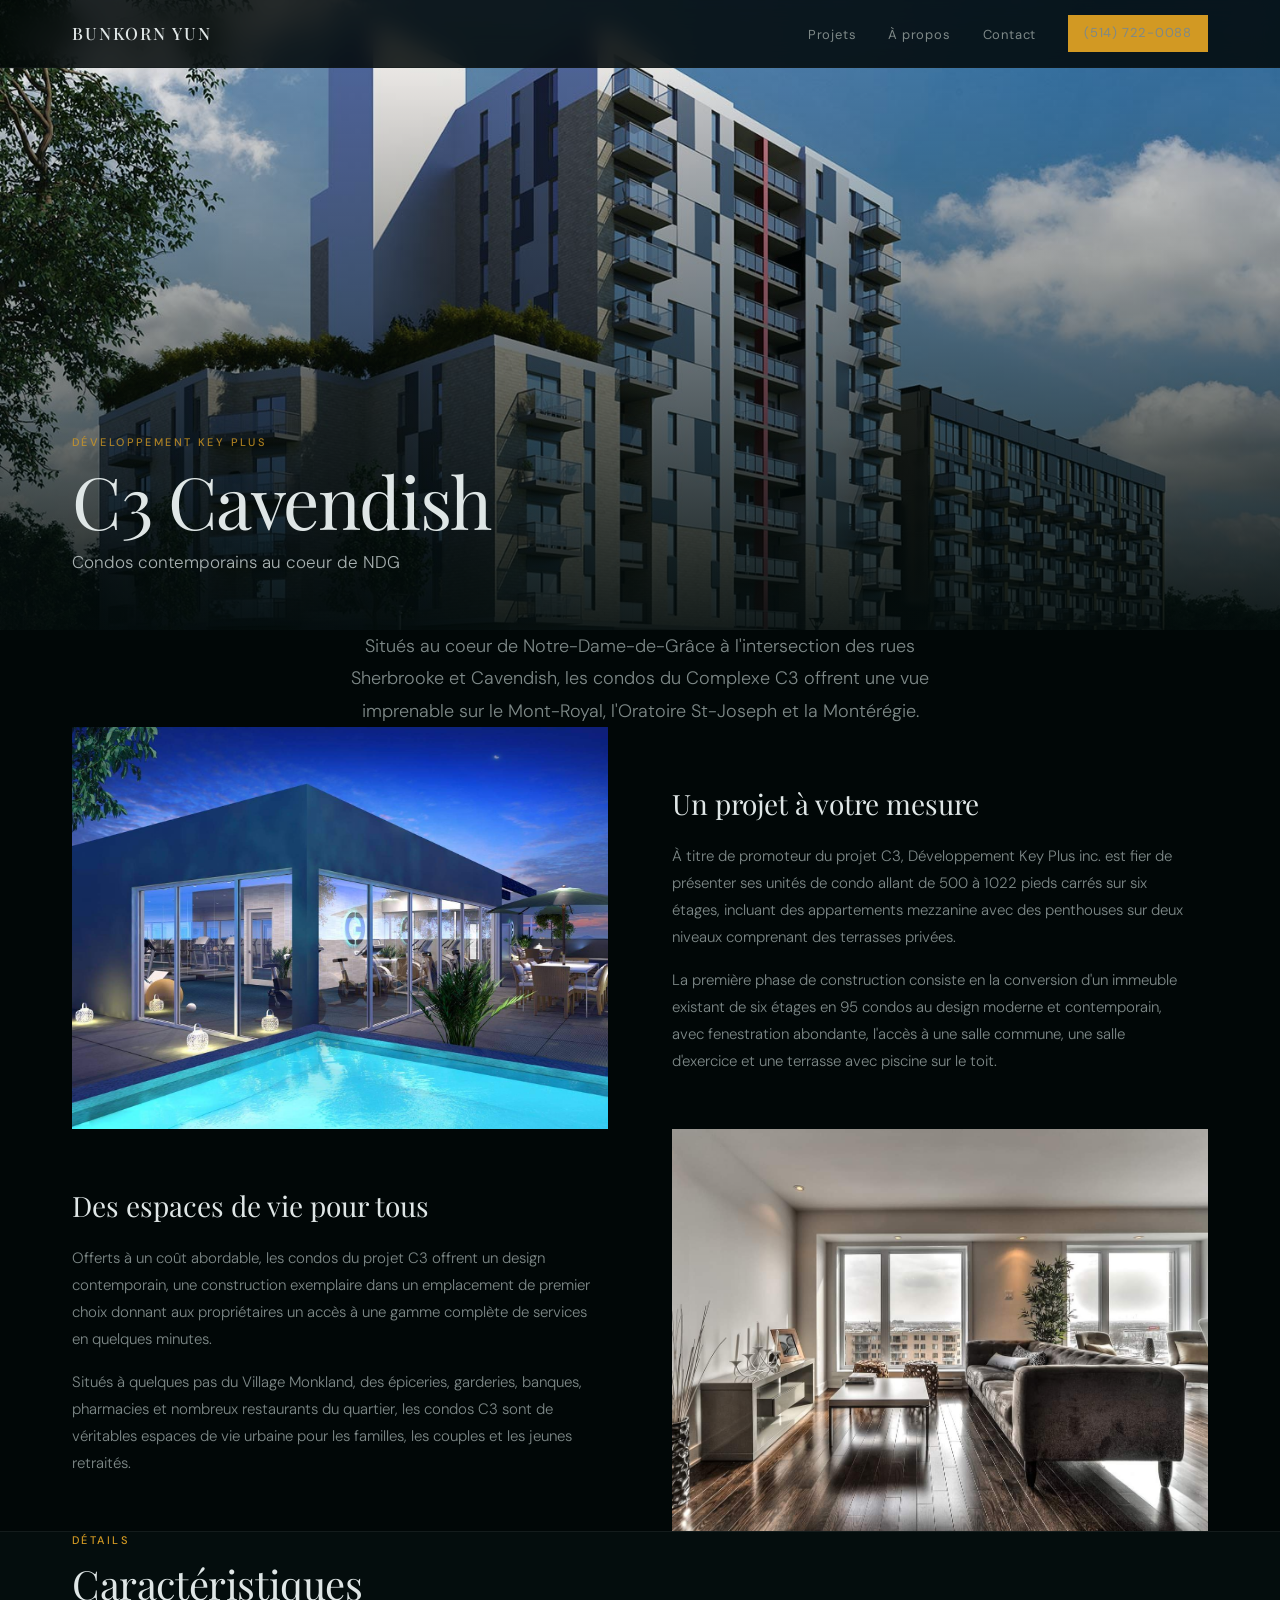
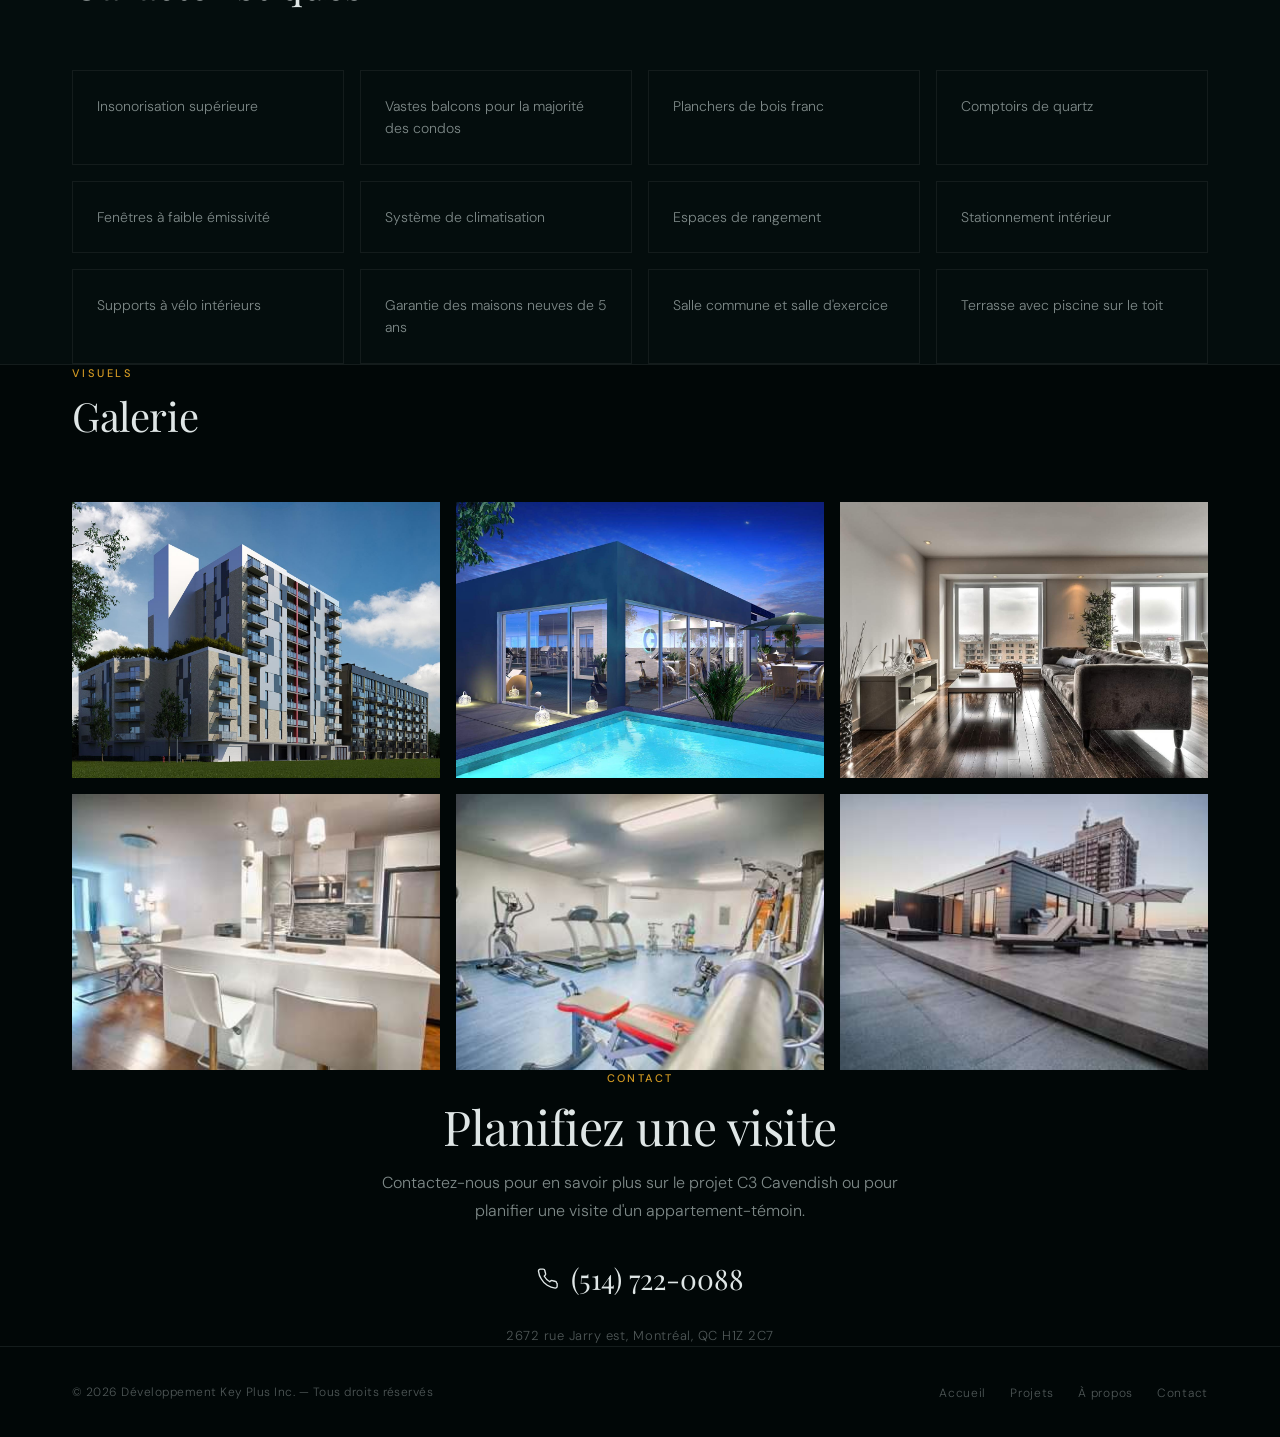
==== commit 3e91acba: "Redesign: impeccable design system — Playfair Display + DM Sans, OKLCH palette, hand-crafted CSS, ze" ====
--- a/projet-c3/index.html
+++ b/projet-c3/index.html
@@ -14,105 +14,70 @@
   <meta property="og:image" content="https://bunkornyun.com/assets/img/c3/hero.jpeg">
   <link rel="preconnect" href="https://fonts.googleapis.com">
   <link rel="preconnect" href="https://fonts.gstatic.com" crossorigin>
-  <link href="https://fonts.googleapis.com/css2?family=Cinzel:wght@400;500;600;700&family=Josefin+Sans:wght@300;400;500;600;700&display=swap" rel="stylesheet">
-  <script src="https://cdn.tailwindcss.com"></script>
-  <script>
-    tailwind.config = {
-      theme: {
-        extend: {
-          colors: {
-            teal: { 950: '#0a1f1f', 900: '#0F766E', 800: '#115E59', 700: '#0F766E', 600: '#0D9488', 500: '#14B8A6' },
-            gold: { 500: '#C8A45C', 400: '#D4B76E', 300: '#E0CA80' },
-          },
-          fontFamily: {
-            display: ['Cinzel', 'serif'],
-            body: ['Josefin Sans', 'sans-serif'],
-          }
-        }
-      }
-    }
-  </script>
-  <style>
-    html { scroll-behavior: smooth; }
-    body { font-family: 'Josefin Sans', sans-serif; }
-    .font-display { font-family: 'Cinzel', serif; }
-    .mobile-menu { max-height: 0; overflow: hidden; transition: max-height 0.3s ease-out; }
-    .mobile-menu.open { max-height: 300px; }
-    .lightbox { display: none; position: fixed; inset: 0; z-index: 100; background: rgba(0,0,0,0.92); align-items: center; justify-content: center; cursor: pointer; }
-    .lightbox.open { display: flex; }
-    .lightbox img { max-width: 90vw; max-height: 90vh; object-fit: contain; border-radius: 4px; }
-    @media (prefers-reduced-motion: reduce) {
-      * { animation-duration: 0.01ms !important; transition-duration: 0.01ms !important; }
-    }
-  </style>
+  <link href="https://fonts.googleapis.com/css2?family=Playfair+Display:ital,wght@0,400;0,500;0,600;1,400&family=DM+Sans:ital,opsz,wght@0,9..40,300;0,9..40,400;0,9..40,500;1,9..40,300&display=swap" rel="stylesheet">
 </head>
-<body class="bg-teal-950 text-white antialiased">
-
-  <!-- NAV -->
-  <nav class="fixed top-0 left-0 right-0 z-50 bg-teal-950/90 backdrop-blur-md border-b border-white/5">
-    <div class="max-w-7xl mx-auto px-4 sm:px-6 lg:px-8">
-      <div class="flex items-center justify-between h-16">
-        <a href="../" class="font-display text-lg tracking-widest text-gold-500 hover:text-gold-300 transition-colors">BUNKORN YUN</a>
-        <div class="hidden md:flex items-center gap-8">
-          <a href="../#projets" class="text-sm font-light tracking-wide text-white/70 hover:text-white transition-colors">Projets</a>
-          <a href="../#apropos" class="text-sm font-light tracking-wide text-white/70 hover:text-white transition-colors">À propos</a>
-          <a href="../#contact" class="text-sm font-light tracking-wide text-white/70 hover:text-white transition-colors">Contact</a>
-          <a href="tel:5147220088" class="text-sm font-semibold tracking-wide bg-gold-500 text-teal-950 px-5 py-2 hover:bg-gold-400 transition-colors">(514) 722-0088</a>
-        </div>
-        <button id="menu-toggle" class="md:hidden text-white/70 hover:text-white cursor-pointer" aria-label="Menu">
-          <svg class="w-6 h-6" fill="none" stroke="currentColor" viewBox="0 0 24 24"><path stroke-linecap="round" stroke-linejoin="round" stroke-width="1.5" d="M4 6h16M4 12h16M4 18h16"/></svg>
-        </button>
-      </div>
-      <div id="mobile-menu" class="mobile-menu md:hidden">
-        <div class="py-4 space-y-3 border-t border-white/5">
-          <a href="../#projets" class="block text-sm font-light tracking-wide text-white/70">Projets</a>
-          <a href="../#apropos" class="block text-sm font-light tracking-wide text-white/70">À propos</a>
-          <a href="../#contact" class="block text-sm font-light tracking-wide text-white/70">Contact</a>
-        </div>
-      </div>
+<body>
+  <nav class="nav" role="navigation" aria-label="Navigation principale">
+    <div class="container nav-inner">
+      <a href="../" class="nav-logo">BUNKORN YUN</a>
+      <ul class="nav-links">
+        <li><a href="../#projets">Projets</a></li>
+        <li><a href="../#apropos">À propos</a></li>
+        <li><a href="../#contact">Contact</a></li>
+        <li><a href="tel:5147220088" class="nav-cta">(514) 722-0088</a></li>
+      </ul>
+      <button class="nav-hamburger" id="menu-toggle" aria-label="Ouvrir le menu" aria-expanded="false">
+        <span></span><span></span><span></span>
+      </button>
     </div>
   </nav>
-
-  <!-- HERO -->
-  <section class="relative h-[70vh] min-h-[400px] overflow-hidden">
-    <img src="../assets/img/c3/hero.jpeg" alt="C3 Cavendish — immeuble de condos" class="w-full h-full object-cover">
-    <div class="absolute inset-0 bg-gradient-to-t from-teal-950 via-teal-950/50 to-transparent"></div>
-    <div class="absolute inset-0 flex flex-col items-center justify-end pb-16 text-center px-4">
-      <p class="font-display text-gold-500 text-xs tracking-[0.3em] uppercase mb-2">Développement Key Plus</p>
-      <h1 class="font-display text-4xl sm:text-5xl md:text-6xl text-white">C3 Cavendish</h1>
-      <p class="font-light text-lg text-white/70 mt-3 tracking-wide">Condos contemporains au coeur de NDG</p>
-    </div>
-  </section>
-
-  <!-- INTRO -->
-  <section class="py-24 px-4 sm:px-6 lg:px-8">
-    <div class="max-w-4xl mx-auto">
-      <p class="font-light text-lg sm:text-xl text-white/80 leading-relaxed text-center">Situés au coeur de Notre-Dame-de-Grâce à l'intersection des rues Sherbrooke et Cavendish, les condos du Complexe C3 offrent une vue imprenable sur le Mont-Royal, l'Oratoire St-Joseph et la Montérégie.</p>
-    </div>
-  </section>
-
-  <!-- CONTENT BLOCKS -->
-  <section class="pb-24 px-4 sm:px-6 lg:px-8">
-    <div class="max-w-7xl mx-auto space-y-20">
-      <div class="grid md:grid-cols-2 gap-8 lg:gap-16 items-center">
-        <div class="overflow-hidden">
-          <img src="../assets/img/c3/cavendish-full.jpg" alt="C3 Cavendish — vue de l'immeuble" class="w-full hover:scale-105 transition-transform duration-500" loading="lazy">
+  <div class="nav-mobile" id="mobile-menu" aria-hidden="true">
+    <a href="../#projets" class="mobile-link">Projets</a>
+    <a href="../#apropos" class="mobile-link">À propos</a>
+    <a href="../#contact" class="mobile-link">Contact</a>
+    <a href="tel:5147220088" class="mobile-link" style="color:var(--clr-gold)">(514) 722-0088</a>
+  </div>
+
+  <section class="hero">
+    <div class="hero-media">
+      <img src="../assets/img/c3/hero.jpeg" alt="C3 Cavendish" loading="eager">
+      <div class="hero-overlay"></div>
+    </div>
+    <div class="hero-content">
+      <p class="t-eyebrow hero-eyebrow">Développement Key Plus</p>
+      <h1 class="t-display hero-title">C3 Cavendish</h1>
+      <p class="hero-sub">Condos contemporains au coeur de NDG</p>
+    </div>
+  </section>
+
+  <section>
+    <div class="container intro">
+      <p>Situés au coeur de Notre-Dame-de-Grâce à l'intersection des rues Sherbrooke et Cavendish, les condos du Complexe C3 offrent une vue imprenable sur le Mont-Royal, l'Oratoire St-Joseph et la Montérégie.</p>
+    </div>
+  </section>
+
+  <section style="padding-top:0">
+    <div class="container">
+      <div class="content-block reveal">
+        <div class="content-block-media">
+          <img src="../assets/img/c3/cavendish-full.jpg" alt="C3 Cavendish — vue de l'immeuble" loading="lazy">
         </div>
         <div>
-          <h3 class="font-display text-2xl text-white mb-4">Un projet à votre mesure</h3>
-          <div class="space-y-4 font-light text-white/70 leading-relaxed">
+          <h3 class="content-block-title">Un projet à votre mesure</h3>
+          <div class="content-block-text">
             <p>À titre de promoteur du projet C3, Développement Key Plus inc. est fier de présenter ses unités de condo allant de 500 à 1022 pieds carrés sur six étages, incluant des appartements mezzanine avec des penthouses sur deux niveaux comprenant des terrasses privées.</p>
             <p>La première phase de construction consiste en la conversion d'un immeuble existant de six étages en 95 condos au design moderne et contemporain, avec fenestration abondante, l'accès à une salle commune, une salle d'exercice et une terrasse avec piscine sur le toit.</p>
           </div>
         </div>
       </div>
-      <div class="grid md:grid-cols-2 gap-8 lg:gap-16 items-center">
-        <div class="md:order-2 overflow-hidden">
-          <img src="../assets/img/c3/salon.jpg" alt="C3 Cavendish — salon moderne" class="w-full hover:scale-105 transition-transform duration-500" loading="lazy">
+
+      <div class="content-block reverse reveal">
+        <div class="content-block-media">
+          <img src="../assets/img/c3/salon.jpg" alt="C3 Cavendish — salon moderne" loading="lazy">
         </div>
-        <div class="md:order-1">
-          <h3 class="font-display text-2xl text-white mb-4">Des espaces de vie pour tous</h3>
-          <div class="space-y-4 font-light text-white/70 leading-relaxed">
+        <div>
+          <h3 class="content-block-title">Des espaces de vie pour tous</h3>
+          <div class="content-block-text">
             <p>Offerts à un coût abordable, les condos du projet C3 offrent un design contemporain, une construction exemplaire dans un emplacement de premier choix donnant aux propriétaires un accès à une gamme complète de services en quelques minutes.</p>
             <p>Situés à quelques pas du Village Monkland, des épiceries, garderies, banques, pharmacies et nombreux restaurants du quartier, les condos C3 sont de véritables espaces de vie urbaine pour les familles, les couples et les jeunes retraités.</p>
           </div>
@@ -121,91 +86,227 @@
     </div>
   </section>
 
-  <!-- FEATURES -->
-  <section class="py-24 px-4 sm:px-6 lg:px-8 bg-white/[0.02]">
-    <div class="max-w-7xl mx-auto">
-      <div class="text-center mb-12">
-        <p class="font-display text-gold-500 text-xs tracking-[0.3em] uppercase mb-3">Détails</p>
-        <h2 class="font-display text-3xl text-white">Caractéristiques</h2>
-      </div>
-      <div class="grid sm:grid-cols-2 lg:grid-cols-3 xl:grid-cols-4 gap-4">
-        <div class="border border-white/5 p-6 hover:border-gold-500/30 transition-colors"><p class="font-light text-white/70">Insonorisation supérieure</p></div>
-        <div class="border border-white/5 p-6 hover:border-gold-500/30 transition-colors"><p class="font-light text-white/70">Vastes balcons pour la majorité des condos</p></div>
-        <div class="border border-white/5 p-6 hover:border-gold-500/30 transition-colors"><p class="font-light text-white/70">Planchers de bois franc</p></div>
-        <div class="border border-white/5 p-6 hover:border-gold-500/30 transition-colors"><p class="font-light text-white/70">Comptoirs de quartz</p></div>
-        <div class="border border-white/5 p-6 hover:border-gold-500/30 transition-colors"><p class="font-light text-white/70">Fenêtres à faible émissivité</p></div>
-        <div class="border border-white/5 p-6 hover:border-gold-500/30 transition-colors"><p class="font-light text-white/70">Système de climatisation</p></div>
-        <div class="border border-white/5 p-6 hover:border-gold-500/30 transition-colors"><p class="font-light text-white/70">Espaces de rangement</p></div>
-        <div class="border border-white/5 p-6 hover:border-gold-500/30 transition-colors"><p class="font-light text-white/70">Stationnement intérieur</p></div>
-        <div class="border border-white/5 p-6 hover:border-gold-500/30 transition-colors"><p class="font-light text-white/70">Supports à vélo intérieurs</p></div>
-        <div class="border border-white/5 p-6 hover:border-gold-500/30 transition-colors"><p class="font-light text-white/70">Garantie des maisons neuves de 5 ans</p></div>
-        <div class="border border-white/5 p-6 hover:border-gold-500/30 transition-colors"><p class="font-light text-white/70">Salle commune et salle d'exercice</p></div>
-        <div class="border border-white/5 p-6 hover:border-gold-500/30 transition-colors"><p class="font-light text-white/70">Terrasse avec piscine sur le toit</p></div>
-      </div>
-    </div>
-  </section>
-
-  <!-- GALLERY -->
-  <section class="py-24 px-4 sm:px-6 lg:px-8">
-    <div class="max-w-7xl mx-auto">
-      <div class="text-center mb-12">
-        <p class="font-display text-gold-500 text-xs tracking-[0.3em] uppercase mb-3">Visuels</p>
-        <h2 class="font-display text-3xl text-white">Galerie</h2>
-      </div>
-      <div class="grid grid-cols-2 md:grid-cols-3 gap-3">
-        <img src="../assets/img/c3/hero.jpeg" alt="C3 Cavendish extérieur" class="gallery-item w-full cursor-pointer hover:opacity-80 transition-opacity" loading="lazy">
-        <img src="../assets/img/c3/cavendish-full.jpg" alt="C3 Cavendish vue complète" class="gallery-item w-full cursor-pointer hover:opacity-80 transition-opacity" loading="lazy">
-        <img src="../assets/img/c3/salon.jpg" alt="C3 Cavendish salon" class="gallery-item w-full cursor-pointer hover:opacity-80 transition-opacity" loading="lazy">
-        <img src="../assets/img/c3/gallery-2.jpg" alt="C3 Cavendish galerie" class="gallery-item w-full cursor-pointer hover:opacity-80 transition-opacity" loading="lazy">
-        <img src="../assets/img/c3/gallery-3.jpg" alt="C3 Cavendish galerie" class="gallery-item w-full cursor-pointer hover:opacity-80 transition-opacity" loading="lazy">
-        <img src="../assets/img/c3/gallery-4.jpg" alt="C3 Cavendish galerie" class="gallery-item w-full cursor-pointer hover:opacity-80 transition-opacity" loading="lazy">
-      </div>
-    </div>
-  </section>
-
-  <!-- CTA -->
-  <section class="py-24 px-4 sm:px-6 lg:px-8 bg-white/[0.02]">
-    <div class="max-w-3xl mx-auto text-center">
-      <p class="font-display text-gold-500 text-xs tracking-[0.3em] uppercase mb-3">Contact</p>
-      <h2 class="font-display text-3xl text-white mb-4">Un projet qui vous ressemble</h2>
-      <p class="font-light text-white/60 mb-8">Contactez-nous pour planifier une visite ou obtenir plus d'information sur les condos C3 Cavendish.</p>
-      <a href="tel:5147220088" class="inline-block font-display text-sm tracking-widest bg-gold-500 text-teal-950 px-10 py-4 hover:bg-gold-400 transition-colors">(514) 722-0088</a>
-    </div>
-  </section>
-
-  <!-- FOOTER -->
-  <footer class="border-t border-white/5 py-12 px-4 sm:px-6 lg:px-8">
-    <div class="max-w-7xl mx-auto flex flex-col md:flex-row items-center justify-between gap-6">
-      <div class="text-center md:text-left">
-        <p class="font-display text-xs tracking-widest text-white/30">&copy; 2026 Développement Key Plus Inc. — Tous droits réservés</p>
-        <p class="font-light text-xs text-white/20 mt-1">2672 rue Jarry est, Montréal, QC H1Z 2C7 | (514) 722-0088</p>
-      </div>
-      <div class="flex gap-8">
-        <a href="../" class="font-light text-xs text-white/30 hover:text-white/60 transition-colors">Accueil</a>
-        <a href="../#projets" class="font-light text-xs text-white/30 hover:text-white/60 transition-colors">Projets</a>
-        <a href="../#contact" class="font-light text-xs text-white/30 hover:text-white/60 transition-colors">Contact</a>
-      </div>
+  <section id="caracteristiques">
+    <div class="container">
+      <div class="section-header">
+        <p class="t-eyebrow">Détails</p>
+        <h2 class="t-display section-title">Caractéristiques</h2>
+      </div>
+      <div class="features-grid" style="grid-template-columns: repeat(auto-fit, minmax(240px, 1fr));">
+        <div class="feature-item"><p>Insonorisation supérieure</p></div>
+        <div class="feature-item"><p>Vastes balcons pour la majorité des condos</p></div>
+        <div class="feature-item"><p>Planchers de bois franc</p></div>
+        <div class="feature-item"><p>Comptoirs de quartz</p></div>
+        <div class="feature-item"><p>Fenêtres à faible émissivité</p></div>
+        <div class="feature-item"><p>Système de climatisation</p></div>
+        <div class="feature-item"><p>Espaces de rangement</p></div>
+        <div class="feature-item"><p>Stationnement intérieur</p></div>
+        <div class="feature-item"><p>Supports à vélo intérieurs</p></div>
+        <div class="feature-item"><p>Garantie des maisons neuves de 5 ans</p></div>
+        <div class="feature-item"><p>Salle commune et salle d'exercice</p></div>
+        <div class="feature-item"><p>Terrasse avec piscine sur le toit</p></div>
+      </div>
+    </div>
+  </section>
+
+  <section id="galerie">
+    <div class="container">
+      <div class="section-header">
+        <p class="t-eyebrow">Visuels</p>
+        <h2 class="t-display section-title">Galerie</h2>
+      </div>
+      <div class="gallery-grid">
+        <div class="gallery-item reveal"><img src="../assets/img/c3/hero.jpeg" alt="C3 Cavendish — extérieur" loading="lazy"></div>
+        <div class="gallery-item reveal"><img src="../assets/img/c3/cavendish-full.jpg" alt="C3 Cavendish — vue complète" loading="lazy"></div>
+        <div class="gallery-item reveal"><img src="../assets/img/c3/salon.jpg" alt="C3 Cavendish — salon" loading="lazy"></div>
+        <div class="gallery-item reveal"><img src="../assets/img/c3/gallery-2.jpg" alt="C3 Cavendish — galerie" loading="lazy"></div>
+        <div class="gallery-item reveal"><img src="../assets/img/c3/gallery-3.jpg" alt="C3 Cavendish — galerie" loading="lazy"></div>
+        <div class="gallery-item reveal"><img src="../assets/img/c3/gallery-4.jpg" alt="C3 Cavendish — galerie" loading="lazy"></div>
+      </div>
+    </div>
+  </section>
+
+  <section id="contact">
+    <div class="container contact-inner">
+      <p class="t-eyebrow">Contact</p>
+      <h2 class="t-display contact-title">Planifiez une visite</h2>
+      <p class="contact-sub t-body">Contactez-nous pour en savoir plus sur le projet C3 Cavendish ou pour planifier une visite d'un appartement-témoin.</p>
+      <a href="tel:5147220088" class="contact-phone">
+        <svg width="22" height="22" viewBox="0 0 24 24" fill="none" stroke="currentColor" stroke-width="1.5" stroke-linecap="round" stroke-linejoin="round" aria-hidden="true"><path d="M22 16.92v3a2 2 0 0 1-2.18 2 19.79 19.79 0 0 1-8.63-3.07A19.5 19.5 0 0 1 4.69 12 19.79 19.79 0 0 1 1.61 3.39a2 2 0 0 1 1.99-2.18h3a2 2 0 0 1 2 1.72c.13.96.36 1.9.7 2.81a2 2 0 0 1-.45 2.11L7.91 9a16 16 0 0 0 6 6l.83-.83a2 2 0 0 1 2.11-.45c.91.34 1.85.57 2.81.7a2 2 0 0 1 1.72 2.01z"/></svg>
+        (514) 722-0088
+      </a>
+      <p class="contact-address">2672 rue Jarry est, Montréal, QC H1Z 2C7</p>
+    </div>
+  </section>
+
+  <footer>
+    <div class="container footer-inner">
+      <p class="footer-copy">© 2026 Développement Key Plus Inc. — Tous droits réservés</p>
+      <ul class="footer-links">
+        <li><a href="../">Accueil</a></li>
+        <li><a href="../#projets">Projets</a></li>
+        <li><a href="../#apropos">À propos</a></li>
+        <li><a href="../#contact">Contact</a></li>
+      </ul>
     </div>
   </footer>
 
-  <!-- LIGHTBOX -->
   <div id="lightbox" class="lightbox" role="dialog" aria-label="Image agrandie">
     <img id="lightbox-img" src="" alt="">
   </div>
 
+  <style>
+    :root {
+      --clr-bg: oklch(12% 0.018 195);
+      --clr-bg-subtle: oklch(15% 0.016 195);
+      --clr-bg-card: oklch(16% 0.014 195);
+      --clr-border: oklch(22% 0.012 195);
+      --clr-gold: oklch(72% 0.14 80);
+      --clr-gold-dim: oklch(68% 0.10 80);
+      --clr-text: oklch(92% 0.008 195);
+      --clr-text-muted: oklch(62% 0.012 195);
+      --clr-text-faint: oklch(45% 0.010 195);
+      --font-display: 'Playfair Display', Georgia, serif;
+      --font-body: 'DM Sans', system-ui, sans-serif;
+      --sp-1: 4px; --sp-2: 8px; --sp-3: 12px; --sp-4: 16px;
+      --sp-6: 24px; --sp-8: 32px; --sp-12: 48px; --sp-16: 64px;
+      --max-w: 1200px;
+      --gutter: clamp(var(--sp-4), 4vw, var(--sp-8));
+      --ease-out: cubic-bezier(0.22, 1, 0.36, 1);
+    }
+    *, *::before, *::after { box-sizing: border-box; margin: 0; padding: 0; }
+    html { scroll-behavior: smooth; }
+    body { font-family: var(--font-body); font-size: 1rem; line-height: 1.6; background: var(--clr-bg); color: var(--clr-text); font-weight: 300; -webkit-font-smoothing: antialiased; }
+    img { display: block; max-width: 100%; }
+    a { color: inherit; text-decoration: none; }
+    button { cursor: pointer; border: none; background: none; font: inherit; }
+    ::-webkit-scrollbar { width: 6px; }
+    ::-webkit-scrollbar-track { background: var(--clr-bg); }
+    ::-webkit-scrollbar-thumb { background: var(--clr-border); border-radius: 3px; }
+    ::selection { background: var(--clr-gold); color: var(--clr-bg); }
+    :focus-visible { outline: 2px solid var(--clr-gold); outline-offset: 3px; border-radius: 2px; }
+    .t-eyebrow { font-family: var(--font-body); font-size: 0.6875rem; font-weight: 500; letter-spacing: 0.22em; text-transform: uppercase; color: var(--clr-gold); }
+    .t-display { font-family: var(--font-display); font-weight: 400; line-height: 1.1; letter-spacing: -0.01em; }
+    .t-body { font-family: var(--font-body); font-weight: 300; line-height: 1.7; color: var(--clr-text-muted); }
+    .container { max-width: var(--max-w); margin-inline: auto; padding-inline: var(--gutter); }
+    .nav { position: fixed; inset: 0 0 auto 0; z-index: 100; height: 68px; display: flex; align-items: center; background: oklch(12% 0.018 195 / 0.85); backdrop-filter: blur(12px); -webkit-backdrop-filter: blur(12px); border-bottom: 1px solid oklch(22% 0.012 195 / 0.5); }
+    .nav-inner { display: flex; align-items: center; justify-content: space-between; width: 100%; }
+    .nav-logo { font-family: var(--font-display); font-size: 1.0625rem; font-weight: 500; letter-spacing: 0.12em; color: var(--clr-text); transition: color 300ms var(--ease-out); }
+    .nav-logo:hover { color: var(--clr-gold); }
+    .nav-links { display: flex; align-items: center; gap: var(--sp-8); list-style: none; }
+    .nav-links a { font-size: 0.8125rem; font-weight: 400; letter-spacing: 0.06em; color: var(--clr-text-muted); transition: color 250ms var(--ease-out); }
+    .nav-links a:hover { color: var(--clr-text); }
+    .nav-cta { display: inline-flex; align-items: center; gap: var(--sp-2); font-size: 0.75rem; font-weight: 500; letter-spacing: 0.08em; color: var(--clr-bg); background: var(--clr-gold); padding: var(--sp-2) var(--sp-4); transition: background 250ms var(--ease-out), transform 150ms var(--ease-out); }
+    .nav-cta:hover { background: oklch(76% 0.16 80); transform: translateY(-1px); }
+    .nav-hamburger { display: none; flex-direction: column; gap: 5px; padding: var(--sp-2); color: var(--clr-text-muted); transition: color 250ms; }
+    .nav-hamburger:hover { color: var(--clr-text); }
+    .nav-hamburger span { display: block; width: 22px; height: 1.5px; background: currentColor; transition: transform 300ms var(--ease-out), opacity 300ms; }
+    .nav-hamburger.open span:nth-child(1) { transform: translateY(6.5px) rotate(45deg); }
+    .nav-hamburger.open span:nth-child(2) { opacity: 0; }
+    .nav-hamburger.open span:nth-child(3) { transform: translateY(-6.5px) rotate(-45deg); }
+    .nav-mobile { position: fixed; inset: 68px 0 0 0; z-index: 99; background: oklch(12% 0.018 195 / 0.97); backdrop-filter: blur(16px); padding: var(--sp-6) var(--gutter); display: flex; flex-direction: column; gap: var(--sp-6); transform: translateY(-8px); opacity: 0; pointer-events: none; transition: transform 350ms var(--ease-out), opacity 350ms var(--ease-out); }
+    .nav-mobile.open { transform: translateY(0); opacity: 1; pointer-events: auto; }
+    .nav-mobile a { font-size: 1.125rem; font-weight: 300; color: var(--clr-text-muted); transition: color 250ms; }
+    .nav-mobile a:hover { color: var(--clr-text); }
+    @media (max-width: 768px) { .nav-links { display: none; } .nav-hamburger { display: flex; } }
+    .hero { position: relative; height: 70vh; min-height: 480px; display: grid; place-items: end start; overflow: hidden; }
+    .hero-media { position: absolute; inset: 0; }
+    .hero-media img { width: 100%; height: 100%; object-fit: cover; }
+    .hero-overlay { position: absolute; inset: 0; background: linear-gradient(to top, oklch(14% 0.018 195 / 0.90) 0%, oklch(14% 0.018 195 / 0.4) 50%, transparent 100%); }
+    .hero-content { position: relative; z-index: 2; padding-bottom: clamp(var(--sp-12), 6vh, var(--sp-16)); padding-inline: var(--gutter); max-width: var(--max-w); margin-inline: auto; width: 100%; }
+    .hero-eyebrow { margin-bottom: var(--sp-3); opacity: 0.8; }
+    .hero-title { font-size: clamp(2.25rem, 6vw, 4.5rem); font-weight: 400; line-height: 1.0; letter-spacing: -0.02em; color: var(--clr-text); margin-top: var(--sp-2); }
+    .hero-sub { font-size: clamp(0.9375rem, 1.5vw, 1.0625rem); font-weight: 300; color: oklch(75% 0.010 195); margin-top: var(--sp-3); max-width: 44ch; line-height: 1.65; }
+    section { padding-block: clamp(var(--sp-16), 10vw, var(--sp-24)); }
+    .section-header { margin-bottom: clamp(var(--sp-12), 6vw, var(--sp-16)); }
+    .section-title { font-size: clamp(1.75rem, 4vw, 2.5rem); color: var(--clr-text); margin-top: var(--sp-3); }
+    .intro { max-width: 680px; margin-inline: auto; text-align: center; }
+    .intro p { font-size: clamp(1rem, 1.5vw, 1.125rem); color: var(--clr-text-muted); line-height: 1.8; }
+    .content-block { display: grid; grid-template-columns: 1fr 1fr; gap: clamp(var(--sp-8), 5vw, var(--sp-16)); align-items: center; margin-bottom: clamp(var(--sp-16), 10vw, var(--sp-24)); }
+    .content-block.reverse { direction: rtl; }
+    .content-block.reverse > * { direction: ltr; }
+    .content-block-media { overflow: hidden; }
+    .content-block-media img { width: 100%; aspect-ratio: 4/3; object-fit: cover; transition: transform 700ms var(--ease-out); }
+    .content-block:hover .content-block-media img { transform: scale(1.04); }
+    .content-block-title { font-family: var(--font-display); font-size: clamp(1.25rem, 2.5vw, 1.75rem); font-weight: 400; color: var(--clr-text); margin-bottom: var(--sp-4); }
+    .content-block-text { display: flex; flex-direction: column; gap: var(--sp-4); }
+    .content-block-text p { font-size: 0.9375rem; color: var(--clr-text-muted); line-height: 1.8; max-width: 52ch; }
+    @media (max-width: 768px) { .content-block, .content-block.reverse { grid-template-columns: 1fr; direction: ltr; } }
+    #caracteristiques { background: var(--clr-bg-subtle); border-block: 1px solid var(--clr-border); }
+    .features-grid { display: grid; grid-template-columns: repeat(auto-fit, minmax(240px, 1fr)); gap: var(--sp-4); margin-top: var(--sp-8); }
+    .feature-item { border: 1px solid var(--clr-border); padding: var(--sp-6); transition: border-color 300ms var(--ease-out), background 300ms; }
+    .feature-item:hover { border-color: oklch(35% 0.025 80); background: var(--clr-bg-card); }
+    .feature-item p { font-size: 0.875rem; font-weight: 300; color: var(--clr-text-muted); line-height: 1.6; }
+    .gallery-grid { display: grid; grid-template-columns: repeat(auto-fit, minmax(280px, 1fr)); gap: var(--sp-4); }
+    .gallery-item { overflow: hidden; cursor: zoom-in; aspect-ratio: 4/3; }
+    .gallery-item img { width: 100%; height: 100%; object-fit: cover; transition: transform 600ms var(--ease-out); }
+    .gallery-item:hover img { transform: scale(1.05); }
+    #contact { background: var(--clr-bg); text-align: center; }
+    .contact-inner { max-width: 600px; margin-inline: auto; }
+    .contact-inner .t-eyebrow { margin-bottom: var(--sp-3); }
+    .contact-title { font-size: clamp(2rem, 5vw, 3rem); color: var(--clr-text); margin-top: var(--sp-3); margin-bottom: var(--sp-4); }
+    .contact-sub { font-size: 1rem; color: var(--clr-text-muted); line-height: 1.75; margin-bottom: var(--sp-8); }
+    .contact-phone { display: inline-flex; align-items: center; gap: var(--sp-3); font-family: var(--font-display); font-size: clamp(1.25rem, 3vw, 1.75rem); font-weight: 400; color: var(--clr-text); margin-bottom: var(--sp-6); transition: color 250ms; }
+    .contact-phone:hover { color: var(--clr-gold); }
+    .contact-address { font-size: 0.8125rem; color: var(--clr-text-faint); letter-spacing: 0.04em; }
+    footer { border-top: 1px solid var(--clr-border); padding-block: var(--sp-8); }
+    .footer-inner { display: flex; flex-wrap: wrap; align-items: center; justify-content: space-between; gap: var(--sp-4); }
+    .footer-copy { font-size: 0.75rem; color: var(--clr-text-faint); letter-spacing: 0.04em; }
+    .footer-links { display: flex; gap: var(--sp-6); list-style: none; }
+    .footer-links a { font-size: 0.75rem; color: var(--clr-text-faint); letter-spacing: 0.06em; transition: color 250ms; }
+    .footer-links a:hover { color: var(--clr-text-muted); }
+    @media (max-width: 600px) { .footer-inner { flex-direction: column; align-items: flex-start; } }
+    .lightbox { display: none; position: fixed; inset: 0; z-index: 200; background: oklch(6% 0.018 195 / 0.97); align-items: center; justify-content: center; cursor: pointer; }
+    .lightbox.open { display: flex; }
+    .lightbox img { max-width: 90vw; max-height: 90vh; object-fit: contain; }
+    .reveal { opacity: 0; transform: translateY(20px); transition: opacity 600ms var(--ease-out), transform 600ms var(--ease-out); }
+    .reveal.visible { opacity: 1; transform: translateY(0); }
+    @media (prefers-reduced-motion: reduce) {
+      *, *::before, *::after { animation-duration: 0.01ms !important; transition-duration: 0.01ms !important; }
+      html { scroll-behavior: auto; }
+    }
+  </style>
+
   <script>
-    const menuToggle = document.getElementById('menu-toggle');
-    const mobileMenu = document.getElementById('mobile-menu');
-    menuToggle.addEventListener('click', () => mobileMenu.classList.toggle('open'));
-    document.querySelectorAll('.gallery-item').forEach(img => {
-      img.addEventListener('click', () => {
+    var menuToggle = document.getElementById('menu-toggle');
+    var mobileMenu = document.getElementById('mobile-menu');
+    menuToggle.addEventListener('click', function() {
+      var isOpen = mobileMenu.classList.toggle('open');
+      menuToggle.classList.toggle('open', isOpen);
+      menuToggle.setAttribute('aria-expanded', String(isOpen));
+      mobileMenu.setAttribute('aria-hidden', String(!isOpen));
+    });
+    var mobileLinks = document.querySelectorAll('.mobile-link');
+    for (var i = 0; i < mobileLinks.length; i++) {
+      mobileLinks[i].addEventListener('click', function() {
+        mobileMenu.classList.remove('open');
+        menuToggle.classList.remove('open');
+        menuToggle.setAttribute('aria-expanded', 'false');
+        mobileMenu.setAttribute('aria-hidden', 'true');
+      });
+    }
+    var galleryItems = document.querySelectorAll('.gallery-item');
+    for (var j = 0; j < galleryItems.length; j++) {
+      galleryItems[j].addEventListener('click', function() {
+        var img = this.querySelector('img');
         document.getElementById('lightbox-img').src = img.src;
         document.getElementById('lightbox-img').alt = img.alt;
         document.getElementById('lightbox').classList.add('open');
       });
+    }
+    document.getElementById('lightbox').addEventListener('click', function(e) {
+      if (e.target === e.currentTarget) e.currentTarget.classList.remove('open');
     });
-    document.getElementById('lightbox').addEventListener('click', (e) => { if (e.target === e.currentTarget) e.currentTarget.classList.remove('open'); });
-    document.addEventListener('keydown', (e) => { if (e.key === 'Escape') document.getElementById('lightbox').classList.remove('open'); });
+    document.addEventListener('keydown', function(e) {
+      if (e.key === 'Escape') document.getElementById('lightbox').classList.remove('open');
+    });
+    var revealEls = document.querySelectorAll('.reveal');
+    var observer = new IntersectionObserver(function(entries) {
+      entries.forEach(function(entry) {
+        if (entry.isIntersecting) { entry.target.classList.add('visible'); observer.unobserve(entry.target); }
+      });
+    }, { threshold: 0.1, rootMargin: '0px 0px -40px 0px' });
+    for (var k = 0; k < revealEls.length; k++) { observer.observe(revealEls[k]); }
   </script>
 </body>
 </html>
